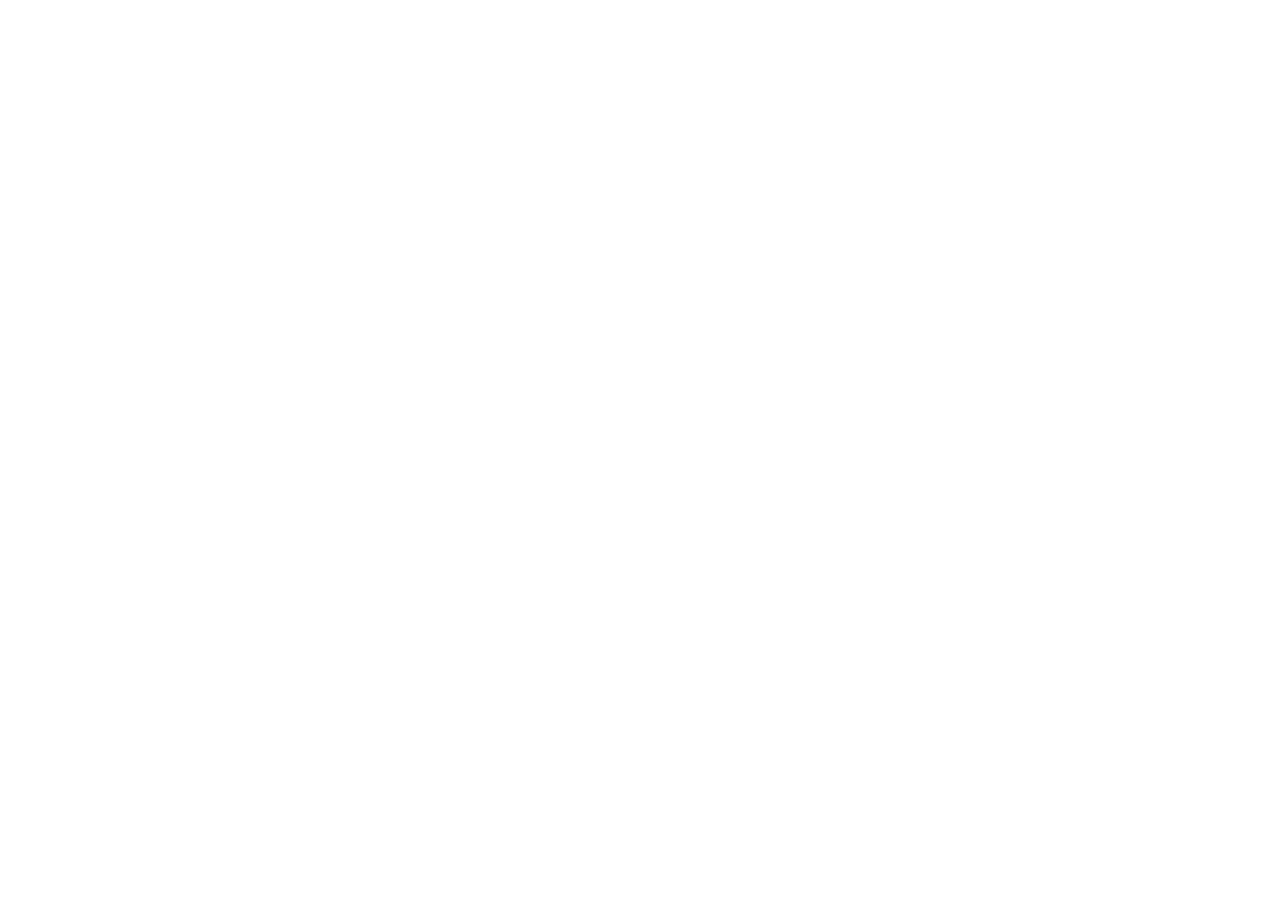
==== checkout.html @ 0b0a16d1 "HTML-dokumenter og CSS-fil" ====
<!DOCTYPE html>
<html lang="en">
<head>
    <meta charset="UTF-8">
    <meta name="viewport" content="width=device-width, initial-scale=1.0">
    <link rel="stylesheet" href="./css/style.css">
    <title>Handlekurv</title>
</head>
<body>
    
</body>
</html>
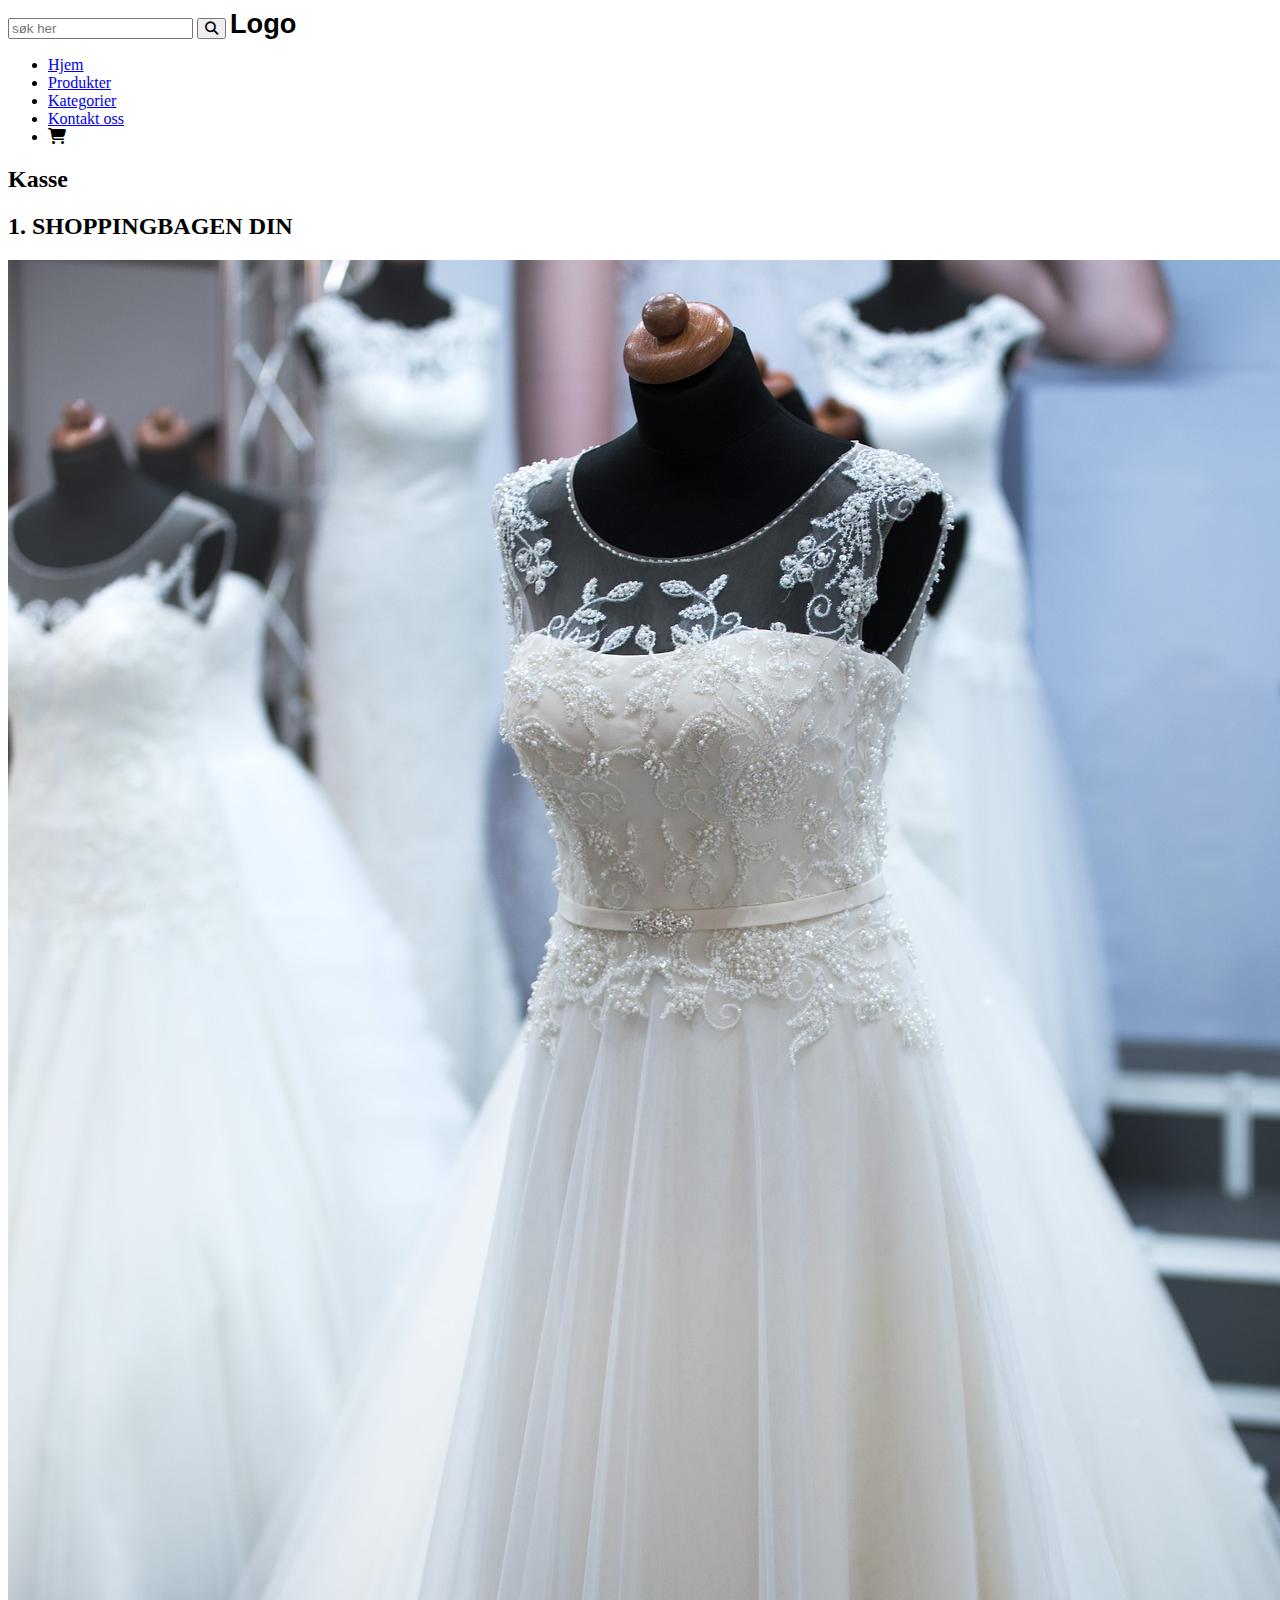
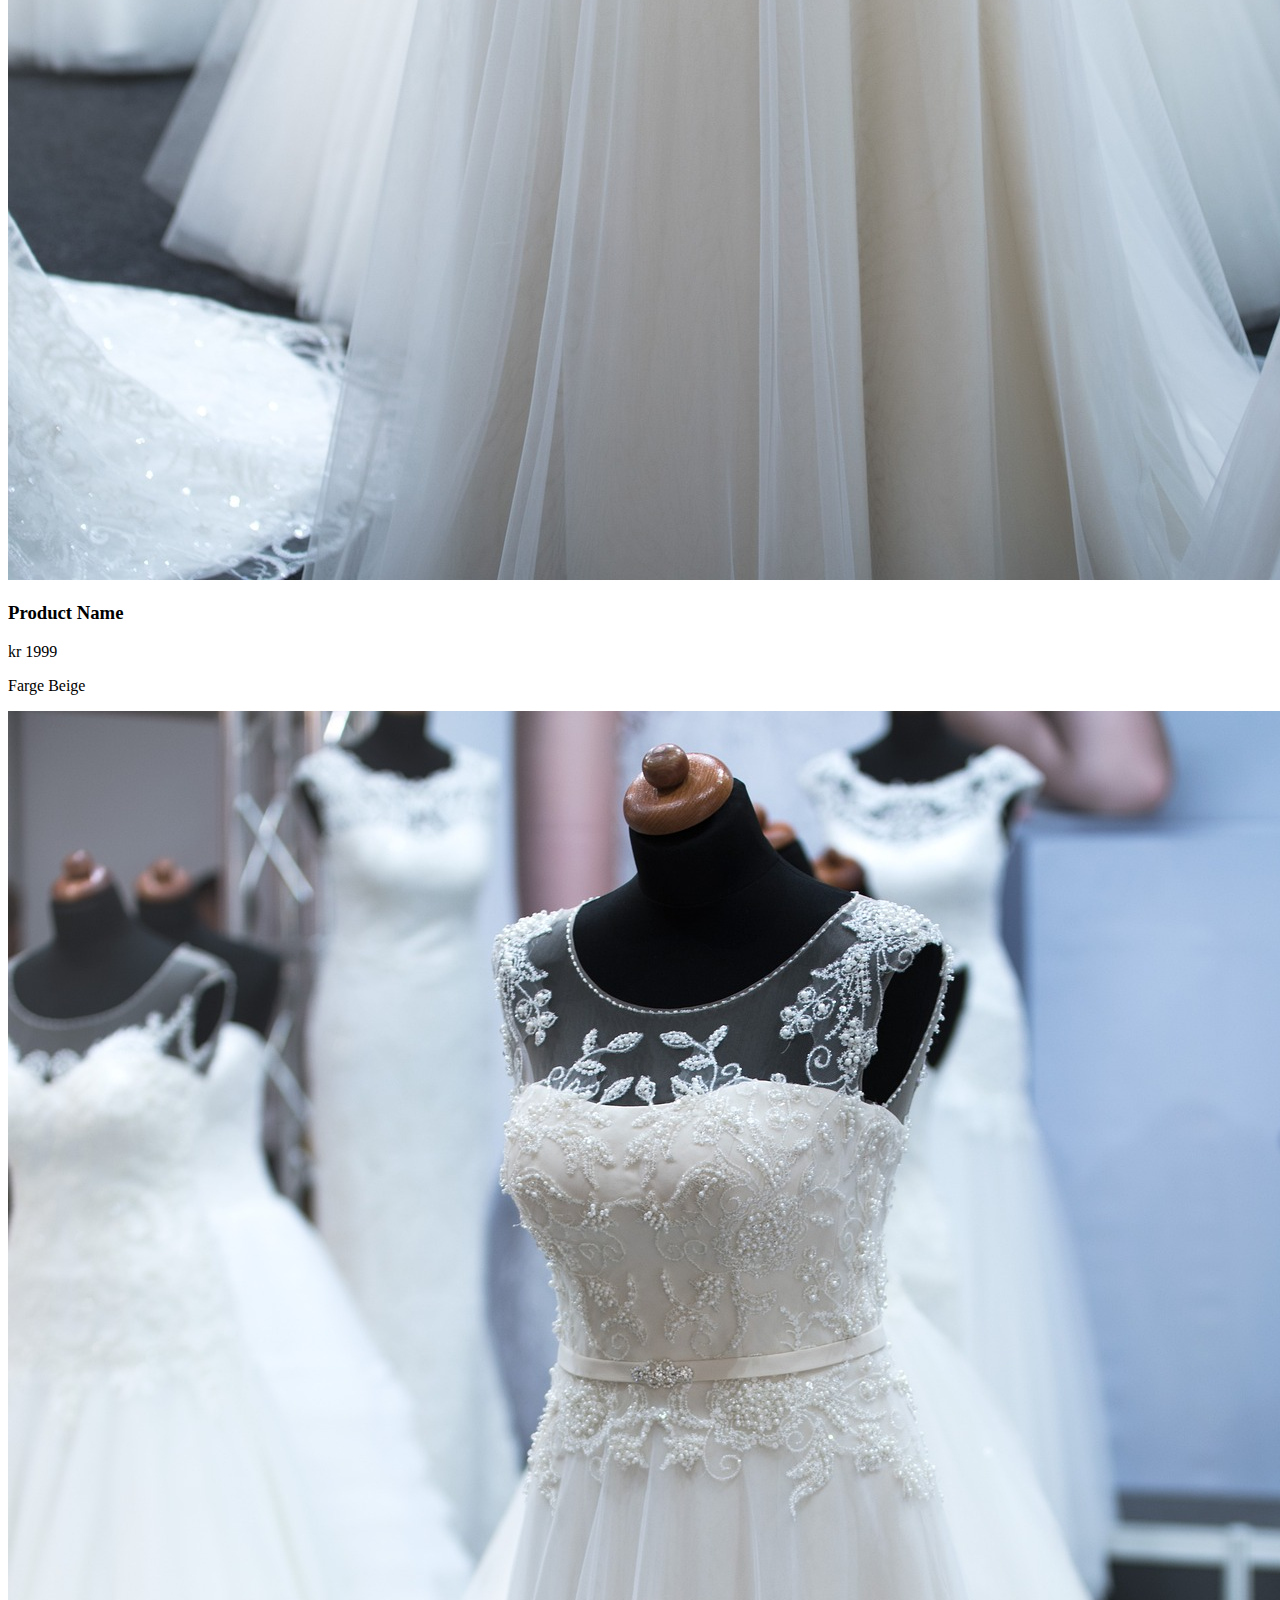
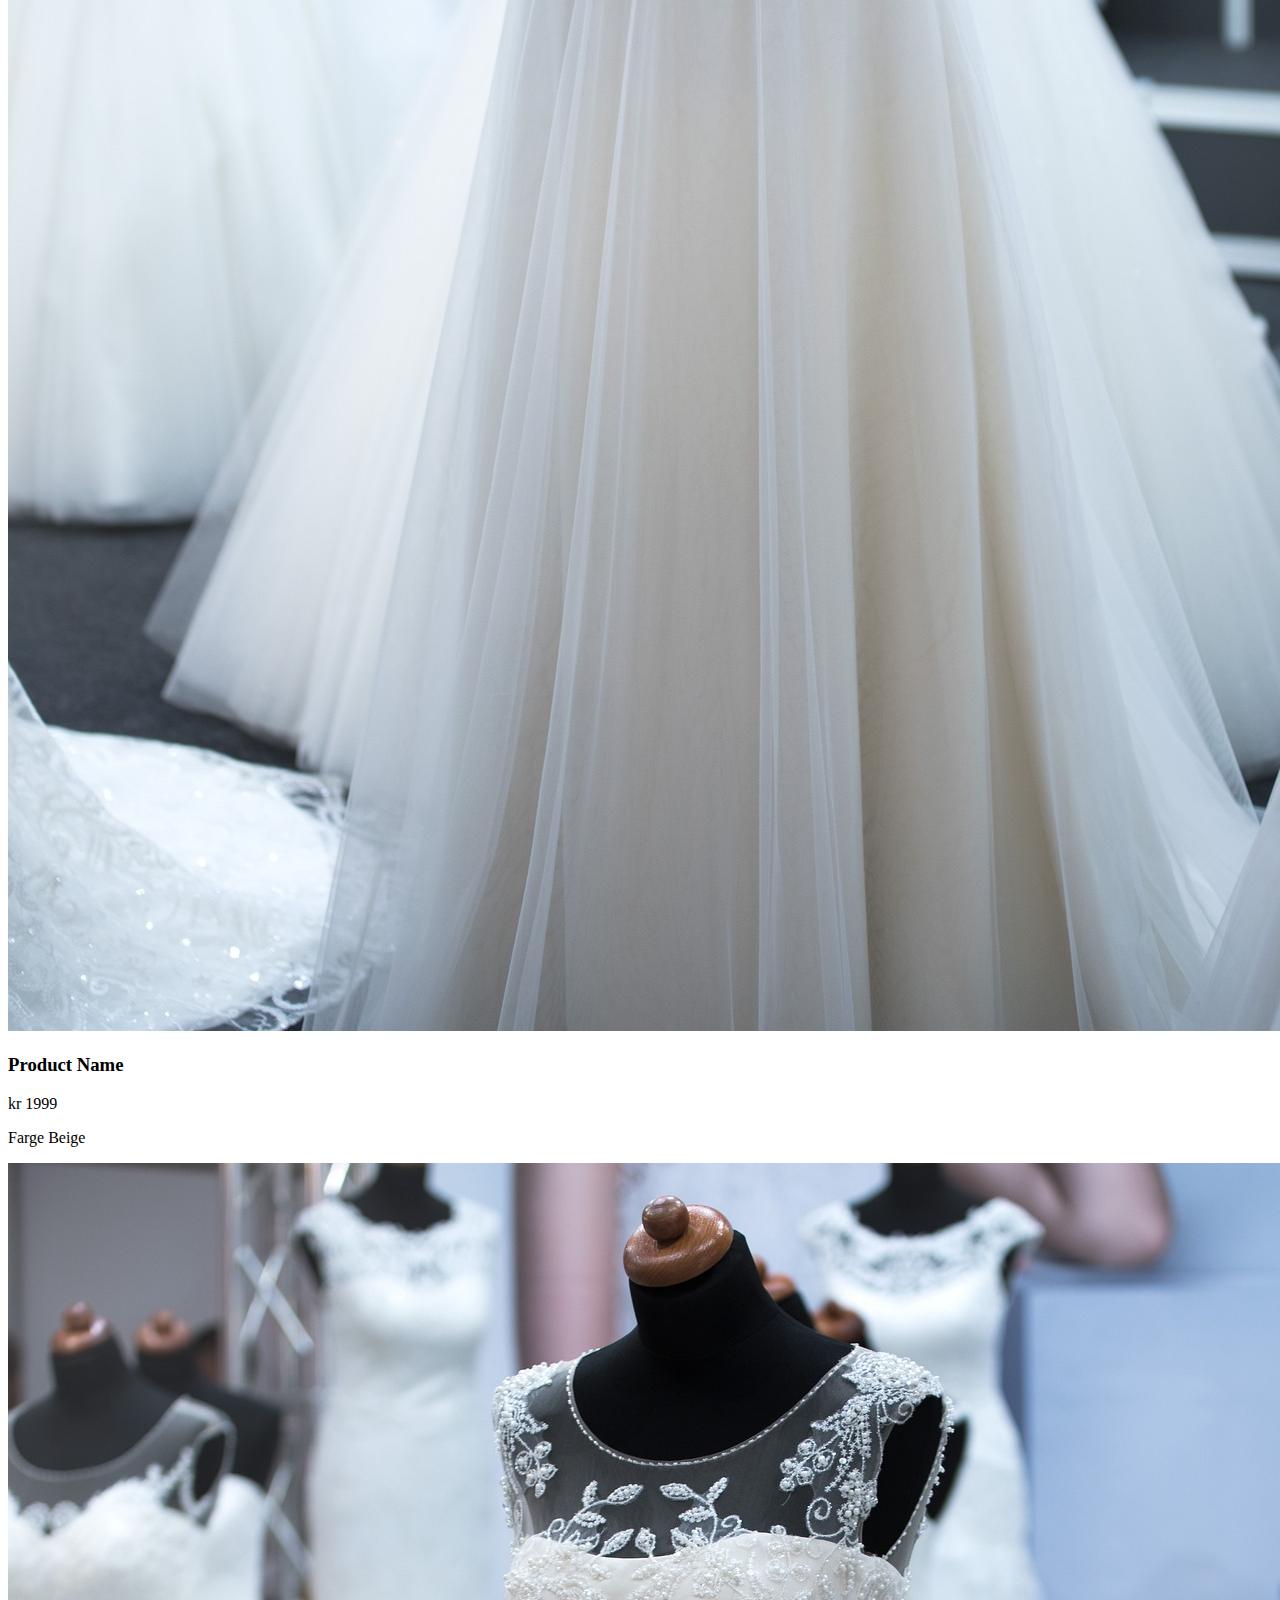
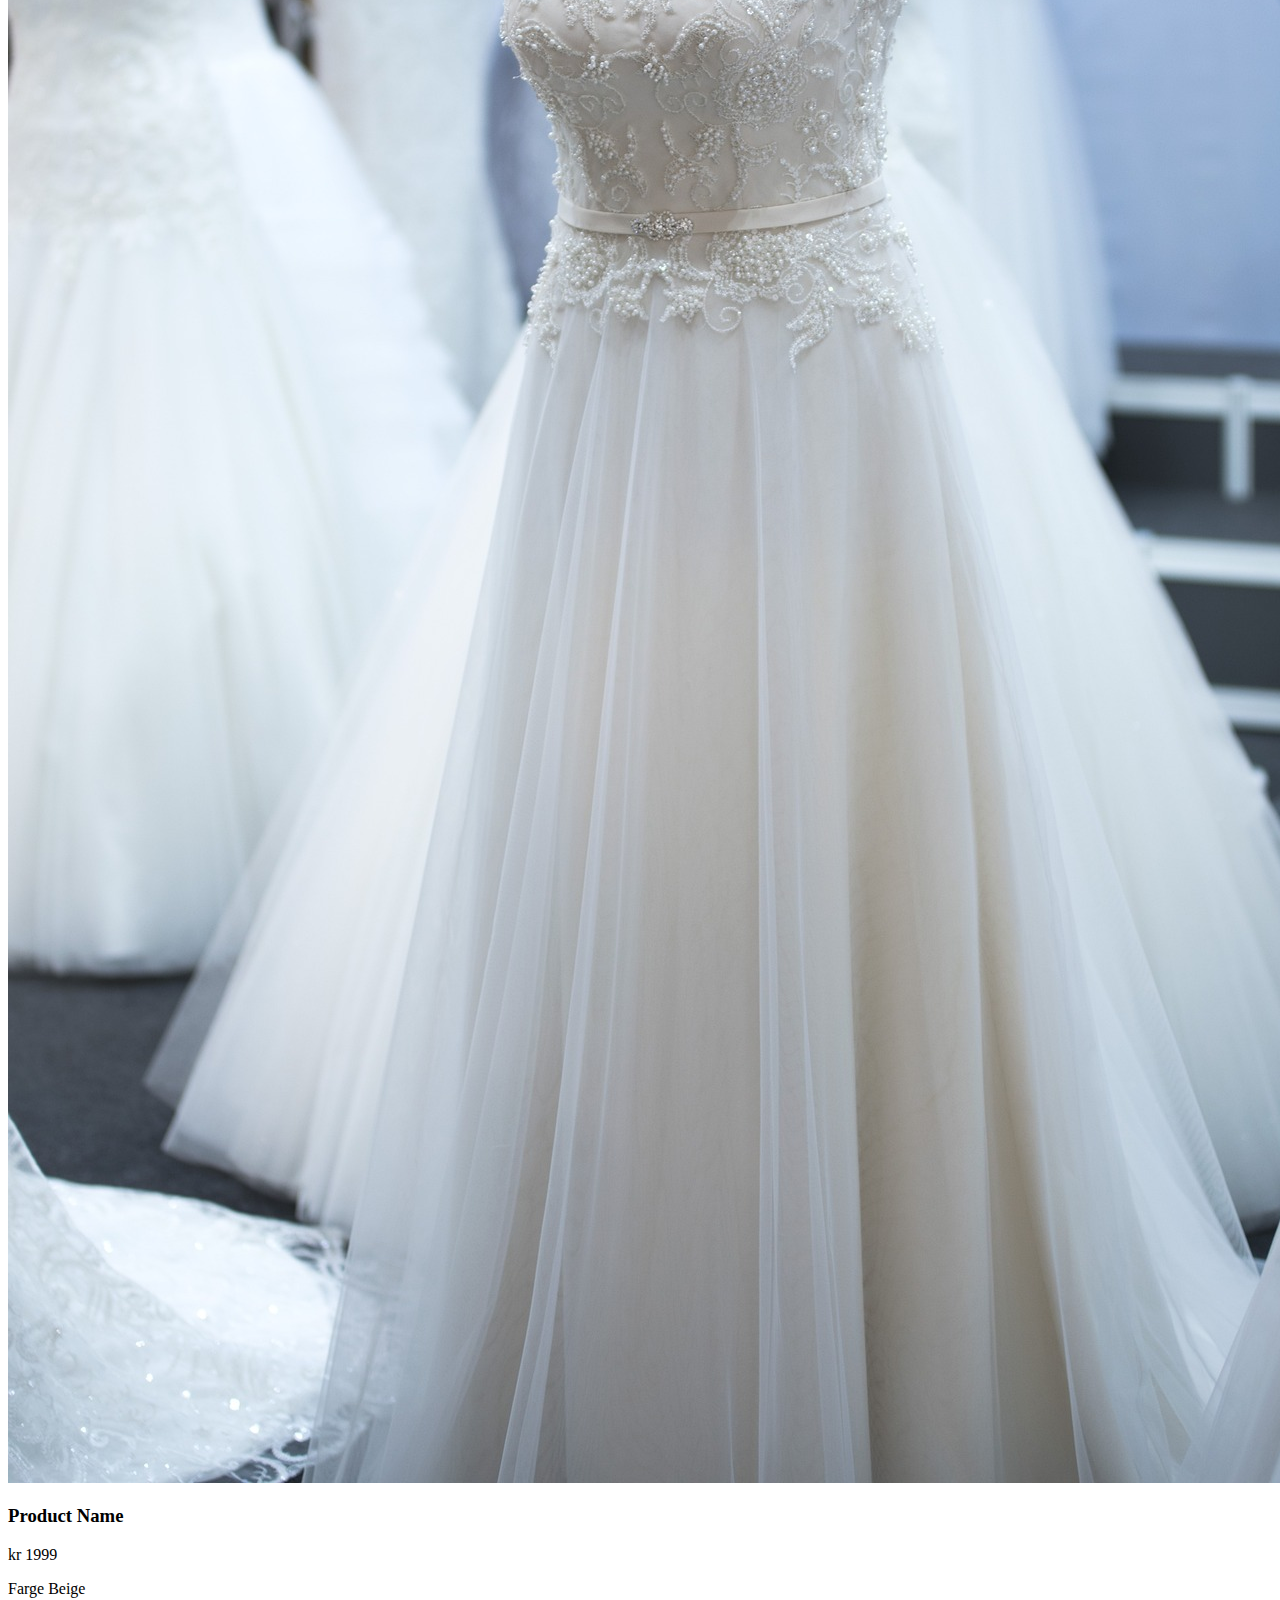
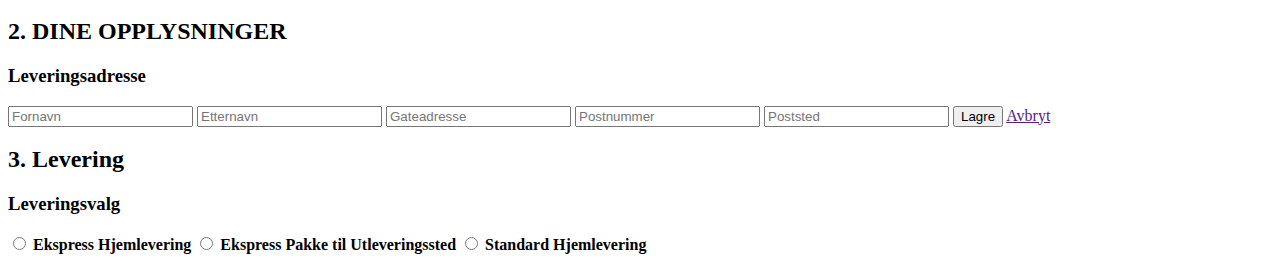
==== commit be72c820: "Mer seksjoner til handlekurvsiden" ====
--- a/checkout.html
+++ b/checkout.html
@@ -5,8 +5,86 @@
     <meta name="viewport" content="width=device-width, initial-scale=1.0">
     <link rel="stylesheet" href="./css/style.css">
     <title>Handlekurv</title>
+    <link href="./ikoner/css/fontawesome.css" rel="stylesheet">
+    <link href="./ikoner/css/brands.css" rel="stylesheet">
+    <link href="./ikoner/css/solid.css" rel="stylesheet">
 </head>
 <body>
+    <header class="global-header">
+        <nav>
+            <label for="Search"></label>
+            <input type="search" id="search" name="search" placeholder="søk her">
+            <button><i class="fa-solid fa-magnifying-glass"></i></button>
+            <a href="index.html" id="Logo"><b>Logo</b></a>
+            <ul>
+                <li><a href="index.html">Hjem</a></li>
+                <li><a href="#populære-produkter">Produkter</a></li>
+                <li><a href="#populære-kategorier">Kategorier</a></li>
+                <li><a href="footer">Kontakt oss</a></li>
+                <li><i class="fa-solid fa-cart-shopping"></i></li>
+            </ul>
+        </nav>
+    </header>
+    <main>
+        <section>
+            <h2>Kasse</h2>
+            <article>
+                <h2>1. SHOPPINGBAGEN DIN</h2>
+                <img src="./bilder/wedding-dress.jpg">
+                <h3>Product Name</h3>
+                <p>kr 1999</p>
+                <p>Farge Beige</p>
+            </article>
+            <article>
+                <img src="./bilder/wedding-dress.jpg">
+                <h3>Product Name</h3>
+                <p>kr 1999</p>
+                <p>Farge Beige</p>
+            </article>
+            <article>
+                <img src="./bilder/wedding-dress.jpg">
+                <h3>Product Name</h3>
+                <p>kr 1999</p>
+                <p>Farge Beige</p>
+            </article>
+        </section>
+        <section>
+            <article>
+                <h2>2. DINE OPPLYSNINGER</h2>
+                <h3>Leveringsadresse</h3>
+                <form>
+                    <input type="text" id="Fornavn" name="fornavn" placeholder="Fornavn">
+                    <label for="Fornavn"></label>
+                    <input type="text" id="Etternavn" name="Etternavn" placeholder="Etternavn">
+                    <label for="Etternavn"></label>
+                    <input type="text" id="Gateadresse" name="Gateadresse" placeholder="Gateadresse">
+                    <label for="Gateadresse"></label>
+                    <input type="text" id="Postnummer" name="Postnummer" placeholder="Postnummer">
+                    <label for="Postnummer"></label>
+                    <input type="text" id="Poststed" name="Poststed" placeholder="Poststed">
+                    <label for="Poststed"></label>
+                    <input type="submit" value="Lagre">
+                    <a href="">Avbryt</a>
+                </form>
+            </article>
+        </section>
+
+        <section>
+            <h2>3. Levering</h2>
+            <article>
+                <h3>Leveringsvalg</h3>
+                <form>
+                    <!-- Avviker fra kurset, radio-->
+                    <input type="radio" id="Hjemlevering" name="Hjemlevering" value="Hjemlevering">
+                    <label for="Hjemlevering"><b>Ekspress Hjemlevering<b></label>
+                    <input type="radio" id="Utlevering" name="Utlervering" value="Utlevering">
+                    <label for="Hjemlevering"><b>Ekspress Pakke til Utleveringssted<b></label>
+                    <input type="radio" id="Standard" name="Standard" value="Standard">
+                    <label for="Hjemlevering"><b>Standard Hjemlevering<b></label>
+                </form>
+            </article>
+        </section>
+    </main>
     
 </body>
 </html>--- a/css/style.css
+++ b/css/style.css
@@ -0,0 +1,12 @@
+#Banner{
+    background-color: #cccccc;
+}
+
+#Logo{
+    font-family: "Roboto", sans-serif;
+    font-weight: bold;
+    color: black;
+    text-decoration: none;
+    font-size: 1.7rem;
+}
+
--- a/ikoner/css/brands.css
+++ b/ikoner/css/brands.css
@@ -0,0 +1,1609 @@
+/*!
+ * Font Awesome Free 6.7.1 by @fontawesome - https://fontawesome.com
+ * License - https://fontawesome.com/license/free (Icons: CC BY 4.0, Fonts: SIL OFL 1.1, Code: MIT License)
+ * Copyright 2024 Fonticons, Inc.
+ */
+:root, :host {
+  --fa-style-family-brands: 'Font Awesome 6 Brands';
+  --fa-font-brands: normal 400 1em/1 'Font Awesome 6 Brands'; }
+
+@font-face {
+  font-family: 'Font Awesome 6 Brands';
+  font-style: normal;
+  font-weight: 400;
+  font-display: block;
+  src: url("../webfonts/fa-brands-400.woff2") format("woff2"), url("../webfonts/fa-brands-400.ttf") format("truetype"); }
+
+.fab,
+.fa-brands {
+  font-weight: 400; }
+
+.fa-monero {
+  --fa: "\f3d0"; }
+
+.fa-hooli {
+  --fa: "\f427"; }
+
+.fa-yelp {
+  --fa: "\f1e9"; }
+
+.fa-cc-visa {
+  --fa: "\f1f0"; }
+
+.fa-lastfm {
+  --fa: "\f202"; }
+
+.fa-shopware {
+  --fa: "\f5b5"; }
+
+.fa-creative-commons-nc {
+  --fa: "\f4e8"; }
+
+.fa-aws {
+  --fa: "\f375"; }
+
+.fa-redhat {
+  --fa: "\f7bc"; }
+
+.fa-yoast {
+  --fa: "\f2b1"; }
+
+.fa-cloudflare {
+  --fa: "\e07d"; }
+
+.fa-ups {
+  --fa: "\f7e0"; }
+
+.fa-pixiv {
+  --fa: "\e640"; }
+
+.fa-wpexplorer {
+  --fa: "\f2de"; }
+
+.fa-dyalog {
+  --fa: "\f399"; }
+
+.fa-bity {
+  --fa: "\f37a"; }
+
+.fa-stackpath {
+  --fa: "\f842"; }
+
+.fa-buysellads {
+  --fa: "\f20d"; }
+
+.fa-first-order {
+  --fa: "\f2b0"; }
+
+.fa-modx {
+  --fa: "\f285"; }
+
+.fa-guilded {
+  --fa: "\e07e"; }
+
+.fa-vnv {
+  --fa: "\f40b"; }
+
+.fa-square-js {
+  --fa: "\f3b9"; }
+
+.fa-js-square {
+  --fa: "\f3b9"; }
+
+.fa-microsoft {
+  --fa: "\f3ca"; }
+
+.fa-qq {
+  --fa: "\f1d6"; }
+
+.fa-orcid {
+  --fa: "\f8d2"; }
+
+.fa-java {
+  --fa: "\f4e4"; }
+
+.fa-invision {
+  --fa: "\f7b0"; }
+
+.fa-creative-commons-pd-alt {
+  --fa: "\f4ed"; }
+
+.fa-centercode {
+  --fa: "\f380"; }
+
+.fa-glide-g {
+  --fa: "\f2a6"; }
+
+.fa-drupal {
+  --fa: "\f1a9"; }
+
+.fa-jxl {
+  --fa: "\e67b"; }
+
+.fa-dart-lang {
+  --fa: "\e693"; }
+
+.fa-hire-a-helper {
+  --fa: "\f3b0"; }
+
+.fa-creative-commons-by {
+  --fa: "\f4e7"; }
+
+.fa-unity {
+  --fa: "\e049"; }
+
+.fa-whmcs {
+  --fa: "\f40d"; }
+
+.fa-rocketchat {
+  --fa: "\f3e8"; }
+
+.fa-vk {
+  --fa: "\f189"; }
+
+.fa-untappd {
+  --fa: "\f405"; }
+
+.fa-mailchimp {
+  --fa: "\f59e"; }
+
+.fa-css3-alt {
+  --fa: "\f38b"; }
+
+.fa-square-reddit {
+  --fa: "\f1a2"; }
+
+.fa-reddit-square {
+  --fa: "\f1a2"; }
+
+.fa-vimeo-v {
+  --fa: "\f27d"; }
+
+.fa-contao {
+  --fa: "\f26d"; }
+
+.fa-square-font-awesome {
+  --fa: "\e5ad"; }
+
+.fa-deskpro {
+  --fa: "\f38f"; }
+
+.fa-brave {
+  --fa: "\e63c"; }
+
+.fa-sistrix {
+  --fa: "\f3ee"; }
+
+.fa-square-instagram {
+  --fa: "\e055"; }
+
+.fa-instagram-square {
+  --fa: "\e055"; }
+
+.fa-battle-net {
+  --fa: "\f835"; }
+
+.fa-the-red-yeti {
+  --fa: "\f69d"; }
+
+.fa-square-hacker-news {
+  --fa: "\f3af"; }
+
+.fa-hacker-news-square {
+  --fa: "\f3af"; }
+
+.fa-edge {
+  --fa: "\f282"; }
+
+.fa-threads {
+  --fa: "\e618"; }
+
+.fa-napster {
+  --fa: "\f3d2"; }
+
+.fa-square-snapchat {
+  --fa: "\f2ad"; }
+
+.fa-snapchat-square {
+  --fa: "\f2ad"; }
+
+.fa-google-plus-g {
+  --fa: "\f0d5"; }
+
+.fa-artstation {
+  --fa: "\f77a"; }
+
+.fa-markdown {
+  --fa: "\f60f"; }
+
+.fa-sourcetree {
+  --fa: "\f7d3"; }
+
+.fa-google-plus {
+  --fa: "\f2b3"; }
+
+.fa-diaspora {
+  --fa: "\f791"; }
+
+.fa-foursquare {
+  --fa: "\f180"; }
+
+.fa-stack-overflow {
+  --fa: "\f16c"; }
+
+.fa-github-alt {
+  --fa: "\f113"; }
+
+.fa-phoenix-squadron {
+  --fa: "\f511"; }
+
+.fa-pagelines {
+  --fa: "\f18c"; }
+
+.fa-algolia {
+  --fa: "\f36c"; }
+
+.fa-red-river {
+  --fa: "\f3e3"; }
+
+.fa-creative-commons-sa {
+  --fa: "\f4ef"; }
+
+.fa-safari {
+  --fa: "\f267"; }
+
+.fa-google {
+  --fa: "\f1a0"; }
+
+.fa-square-font-awesome-stroke {
+  --fa: "\f35c"; }
+
+.fa-font-awesome-alt {
+  --fa: "\f35c"; }
+
+.fa-atlassian {
+  --fa: "\f77b"; }
+
+.fa-linkedin-in {
+  --fa: "\f0e1"; }
+
+.fa-digital-ocean {
+  --fa: "\f391"; }
+
+.fa-nimblr {
+  --fa: "\f5a8"; }
+
+.fa-chromecast {
+  --fa: "\f838"; }
+
+.fa-evernote {
+  --fa: "\f839"; }
+
+.fa-hacker-news {
+  --fa: "\f1d4"; }
+
+.fa-creative-commons-sampling {
+  --fa: "\f4f0"; }
+
+.fa-adversal {
+  --fa: "\f36a"; }
+
+.fa-creative-commons {
+  --fa: "\f25e"; }
+
+.fa-watchman-monitoring {
+  --fa: "\e087"; }
+
+.fa-fonticons {
+  --fa: "\f280"; }
+
+.fa-weixin {
+  --fa: "\f1d7"; }
+
+.fa-shirtsinbulk {
+  --fa: "\f214"; }
+
+.fa-codepen {
+  --fa: "\f1cb"; }
+
+.fa-git-alt {
+  --fa: "\f841"; }
+
+.fa-lyft {
+  --fa: "\f3c3"; }
+
+.fa-rev {
+  --fa: "\f5b2"; }
+
+.fa-windows {
+  --fa: "\f17a"; }
+
+.fa-wizards-of-the-coast {
+  --fa: "\f730"; }
+
+.fa-square-viadeo {
+  --fa: "\f2aa"; }
+
+.fa-viadeo-square {
+  --fa: "\f2aa"; }
+
+.fa-meetup {
+  --fa: "\f2e0"; }
+
+.fa-centos {
+  --fa: "\f789"; }
+
+.fa-adn {
+  --fa: "\f170"; }
+
+.fa-cloudsmith {
+  --fa: "\f384"; }
+
+.fa-opensuse {
+  --fa: "\e62b"; }
+
+.fa-pied-piper-alt {
+  --fa: "\f1a8"; }
+
+.fa-square-dribbble {
+  --fa: "\f397"; }
+
+.fa-dribbble-square {
+  --fa: "\f397"; }
+
+.fa-codiepie {
+  --fa: "\f284"; }
+
+.fa-node {
+  --fa: "\f419"; }
+
+.fa-mix {
+  --fa: "\f3cb"; }
+
+.fa-steam {
+  --fa: "\f1b6"; }
+
+.fa-cc-apple-pay {
+  --fa: "\f416"; }
+
+.fa-scribd {
+  --fa: "\f28a"; }
+
+.fa-debian {
+  --fa: "\e60b"; }
+
+.fa-openid {
+  --fa: "\f19b"; }
+
+.fa-instalod {
+  --fa: "\e081"; }
+
+.fa-files-pinwheel {
+  --fa: "\e69f"; }
+
+.fa-expeditedssl {
+  --fa: "\f23e"; }
+
+.fa-sellcast {
+  --fa: "\f2da"; }
+
+.fa-square-twitter {
+  --fa: "\f081"; }
+
+.fa-twitter-square {
+  --fa: "\f081"; }
+
+.fa-r-project {
+  --fa: "\f4f7"; }
+
+.fa-delicious {
+  --fa: "\f1a5"; }
+
+.fa-freebsd {
+  --fa: "\f3a4"; }
+
+.fa-vuejs {
+  --fa: "\f41f"; }
+
+.fa-accusoft {
+  --fa: "\f369"; }
+
+.fa-ioxhost {
+  --fa: "\f208"; }
+
+.fa-fonticons-fi {
+  --fa: "\f3a2"; }
+
+.fa-app-store {
+  --fa: "\f36f"; }
+
+.fa-cc-mastercard {
+  --fa: "\f1f1"; }
+
+.fa-itunes-note {
+  --fa: "\f3b5"; }
+
+.fa-golang {
+  --fa: "\e40f"; }
+
+.fa-kickstarter {
+  --fa: "\f3bb"; }
+
+.fa-square-kickstarter {
+  --fa: "\f3bb"; }
+
+.fa-grav {
+  --fa: "\f2d6"; }
+
+.fa-weibo {
+  --fa: "\f18a"; }
+
+.fa-uncharted {
+  --fa: "\e084"; }
+
+.fa-firstdraft {
+  --fa: "\f3a1"; }
+
+.fa-square-youtube {
+  --fa: "\f431"; }
+
+.fa-youtube-square {
+  --fa: "\f431"; }
+
+.fa-wikipedia-w {
+  --fa: "\f266"; }
+
+.fa-wpressr {
+  --fa: "\f3e4"; }
+
+.fa-rendact {
+  --fa: "\f3e4"; }
+
+.fa-angellist {
+  --fa: "\f209"; }
+
+.fa-galactic-republic {
+  --fa: "\f50c"; }
+
+.fa-nfc-directional {
+  --fa: "\e530"; }
+
+.fa-skype {
+  --fa: "\f17e"; }
+
+.fa-joget {
+  --fa: "\f3b7"; }
+
+.fa-fedora {
+  --fa: "\f798"; }
+
+.fa-stripe-s {
+  --fa: "\f42a"; }
+
+.fa-meta {
+  --fa: "\e49b"; }
+
+.fa-laravel {
+  --fa: "\f3bd"; }
+
+.fa-hotjar {
+  --fa: "\f3b1"; }
+
+.fa-bluetooth-b {
+  --fa: "\f294"; }
+
+.fa-square-letterboxd {
+  --fa: "\e62e"; }
+
+.fa-sticker-mule {
+  --fa: "\f3f7"; }
+
+.fa-creative-commons-zero {
+  --fa: "\f4f3"; }
+
+.fa-hips {
+  --fa: "\f452"; }
+
+.fa-css {
+  --fa: "\e6a2"; }
+
+.fa-behance {
+  --fa: "\f1b4"; }
+
+.fa-reddit {
+  --fa: "\f1a1"; }
+
+.fa-discord {
+  --fa: "\f392"; }
+
+.fa-chrome {
+  --fa: "\f268"; }
+
+.fa-app-store-ios {
+  --fa: "\f370"; }
+
+.fa-cc-discover {
+  --fa: "\f1f2"; }
+
+.fa-wpbeginner {
+  --fa: "\f297"; }
+
+.fa-confluence {
+  --fa: "\f78d"; }
+
+.fa-shoelace {
+  --fa: "\e60c"; }
+
+.fa-mdb {
+  --fa: "\f8ca"; }
+
+.fa-dochub {
+  --fa: "\f394"; }
+
+.fa-accessible-icon {
+  --fa: "\f368"; }
+
+.fa-ebay {
+  --fa: "\f4f4"; }
+
+.fa-amazon {
+  --fa: "\f270"; }
+
+.fa-unsplash {
+  --fa: "\e07c"; }
+
+.fa-yarn {
+  --fa: "\f7e3"; }
+
+.fa-square-steam {
+  --fa: "\f1b7"; }
+
+.fa-steam-square {
+  --fa: "\f1b7"; }
+
+.fa-500px {
+  --fa: "\f26e"; }
+
+.fa-square-vimeo {
+  --fa: "\f194"; }
+
+.fa-vimeo-square {
+  --fa: "\f194"; }
+
+.fa-asymmetrik {
+  --fa: "\f372"; }
+
+.fa-font-awesome {
+  --fa: "\f2b4"; }
+
+.fa-font-awesome-flag {
+  --fa: "\f2b4"; }
+
+.fa-font-awesome-logo-full {
+  --fa: "\f2b4"; }
+
+.fa-gratipay {
+  --fa: "\f184"; }
+
+.fa-apple {
+  --fa: "\f179"; }
+
+.fa-hive {
+  --fa: "\e07f"; }
+
+.fa-gitkraken {
+  --fa: "\f3a6"; }
+
+.fa-keybase {
+  --fa: "\f4f5"; }
+
+.fa-apple-pay {
+  --fa: "\f415"; }
+
+.fa-padlet {
+  --fa: "\e4a0"; }
+
+.fa-amazon-pay {
+  --fa: "\f42c"; }
+
+.fa-square-github {
+  --fa: "\f092"; }
+
+.fa-github-square {
+  --fa: "\f092"; }
+
+.fa-stumbleupon {
+  --fa: "\f1a4"; }
+
+.fa-fedex {
+  --fa: "\f797"; }
+
+.fa-phoenix-framework {
+  --fa: "\f3dc"; }
+
+.fa-shopify {
+  --fa: "\e057"; }
+
+.fa-neos {
+  --fa: "\f612"; }
+
+.fa-square-threads {
+  --fa: "\e619"; }
+
+.fa-hackerrank {
+  --fa: "\f5f7"; }
+
+.fa-researchgate {
+  --fa: "\f4f8"; }
+
+.fa-swift {
+  --fa: "\f8e1"; }
+
+.fa-angular {
+  --fa: "\f420"; }
+
+.fa-speakap {
+  --fa: "\f3f3"; }
+
+.fa-angrycreative {
+  --fa: "\f36e"; }
+
+.fa-y-combinator {
+  --fa: "\f23b"; }
+
+.fa-empire {
+  --fa: "\f1d1"; }
+
+.fa-envira {
+  --fa: "\f299"; }
+
+.fa-google-scholar {
+  --fa: "\e63b"; }
+
+.fa-square-gitlab {
+  --fa: "\e5ae"; }
+
+.fa-gitlab-square {
+  --fa: "\e5ae"; }
+
+.fa-studiovinari {
+  --fa: "\f3f8"; }
+
+.fa-pied-piper {
+  --fa: "\f2ae"; }
+
+.fa-wordpress {
+  --fa: "\f19a"; }
+
+.fa-product-hunt {
+  --fa: "\f288"; }
+
+.fa-firefox {
+  --fa: "\f269"; }
+
+.fa-linode {
+  --fa: "\f2b8"; }
+
+.fa-goodreads {
+  --fa: "\f3a8"; }
+
+.fa-square-odnoklassniki {
+  --fa: "\f264"; }
+
+.fa-odnoklassniki-square {
+  --fa: "\f264"; }
+
+.fa-jsfiddle {
+  --fa: "\f1cc"; }
+
+.fa-sith {
+  --fa: "\f512"; }
+
+.fa-themeisle {
+  --fa: "\f2b2"; }
+
+.fa-page4 {
+  --fa: "\f3d7"; }
+
+.fa-hashnode {
+  --fa: "\e499"; }
+
+.fa-react {
+  --fa: "\f41b"; }
+
+.fa-cc-paypal {
+  --fa: "\f1f4"; }
+
+.fa-squarespace {
+  --fa: "\f5be"; }
+
+.fa-cc-stripe {
+  --fa: "\f1f5"; }
+
+.fa-creative-commons-share {
+  --fa: "\f4f2"; }
+
+.fa-bitcoin {
+  --fa: "\f379"; }
+
+.fa-keycdn {
+  --fa: "\f3ba"; }
+
+.fa-opera {
+  --fa: "\f26a"; }
+
+.fa-itch-io {
+  --fa: "\f83a"; }
+
+.fa-umbraco {
+  --fa: "\f8e8"; }
+
+.fa-galactic-senate {
+  --fa: "\f50d"; }
+
+.fa-ubuntu {
+  --fa: "\f7df"; }
+
+.fa-draft2digital {
+  --fa: "\f396"; }
+
+.fa-stripe {
+  --fa: "\f429"; }
+
+.fa-houzz {
+  --fa: "\f27c"; }
+
+.fa-gg {
+  --fa: "\f260"; }
+
+.fa-dhl {
+  --fa: "\f790"; }
+
+.fa-square-pinterest {
+  --fa: "\f0d3"; }
+
+.fa-pinterest-square {
+  --fa: "\f0d3"; }
+
+.fa-xing {
+  --fa: "\f168"; }
+
+.fa-blackberry {
+  --fa: "\f37b"; }
+
+.fa-creative-commons-pd {
+  --fa: "\f4ec"; }
+
+.fa-playstation {
+  --fa: "\f3df"; }
+
+.fa-quinscape {
+  --fa: "\f459"; }
+
+.fa-less {
+  --fa: "\f41d"; }
+
+.fa-blogger-b {
+  --fa: "\f37d"; }
+
+.fa-opencart {
+  --fa: "\f23d"; }
+
+.fa-vine {
+  --fa: "\f1ca"; }
+
+.fa-signal-messenger {
+  --fa: "\e663"; }
+
+.fa-paypal {
+  --fa: "\f1ed"; }
+
+.fa-gitlab {
+  --fa: "\f296"; }
+
+.fa-typo3 {
+  --fa: "\f42b"; }
+
+.fa-reddit-alien {
+  --fa: "\f281"; }
+
+.fa-yahoo {
+  --fa: "\f19e"; }
+
+.fa-dailymotion {
+  --fa: "\e052"; }
+
+.fa-affiliatetheme {
+  --fa: "\f36b"; }
+
+.fa-pied-piper-pp {
+  --fa: "\f1a7"; }
+
+.fa-bootstrap {
+  --fa: "\f836"; }
+
+.fa-odnoklassniki {
+  --fa: "\f263"; }
+
+.fa-nfc-symbol {
+  --fa: "\e531"; }
+
+.fa-mintbit {
+  --fa: "\e62f"; }
+
+.fa-ethereum {
+  --fa: "\f42e"; }
+
+.fa-speaker-deck {
+  --fa: "\f83c"; }
+
+.fa-creative-commons-nc-eu {
+  --fa: "\f4e9"; }
+
+.fa-patreon {
+  --fa: "\f3d9"; }
+
+.fa-avianex {
+  --fa: "\f374"; }
+
+.fa-ello {
+  --fa: "\f5f1"; }
+
+.fa-gofore {
+  --fa: "\f3a7"; }
+
+.fa-bimobject {
+  --fa: "\f378"; }
+
+.fa-brave-reverse {
+  --fa: "\e63d"; }
+
+.fa-facebook-f {
+  --fa: "\f39e"; }
+
+.fa-square-google-plus {
+  --fa: "\f0d4"; }
+
+.fa-google-plus-square {
+  --fa: "\f0d4"; }
+
+.fa-web-awesome {
+  --fa: "\e682"; }
+
+.fa-mandalorian {
+  --fa: "\f50f"; }
+
+.fa-first-order-alt {
+  --fa: "\f50a"; }
+
+.fa-osi {
+  --fa: "\f41a"; }
+
+.fa-google-wallet {
+  --fa: "\f1ee"; }
+
+.fa-d-and-d-beyond {
+  --fa: "\f6ca"; }
+
+.fa-periscope {
+  --fa: "\f3da"; }
+
+.fa-fulcrum {
+  --fa: "\f50b"; }
+
+.fa-cloudscale {
+  --fa: "\f383"; }
+
+.fa-forumbee {
+  --fa: "\f211"; }
+
+.fa-mizuni {
+  --fa: "\f3cc"; }
+
+.fa-schlix {
+  --fa: "\f3ea"; }
+
+.fa-square-xing {
+  --fa: "\f169"; }
+
+.fa-xing-square {
+  --fa: "\f169"; }
+
+.fa-bandcamp {
+  --fa: "\f2d5"; }
+
+.fa-wpforms {
+  --fa: "\f298"; }
+
+.fa-cloudversify {
+  --fa: "\f385"; }
+
+.fa-usps {
+  --fa: "\f7e1"; }
+
+.fa-megaport {
+  --fa: "\f5a3"; }
+
+.fa-magento {
+  --fa: "\f3c4"; }
+
+.fa-spotify {
+  --fa: "\f1bc"; }
+
+.fa-optin-monster {
+  --fa: "\f23c"; }
+
+.fa-fly {
+  --fa: "\f417"; }
+
+.fa-square-bluesky {
+  --fa: "\e6a3"; }
+
+.fa-aviato {
+  --fa: "\f421"; }
+
+.fa-itunes {
+  --fa: "\f3b4"; }
+
+.fa-cuttlefish {
+  --fa: "\f38c"; }
+
+.fa-blogger {
+  --fa: "\f37c"; }
+
+.fa-flickr {
+  --fa: "\f16e"; }
+
+.fa-viber {
+  --fa: "\f409"; }
+
+.fa-soundcloud {
+  --fa: "\f1be"; }
+
+.fa-digg {
+  --fa: "\f1a6"; }
+
+.fa-tencent-weibo {
+  --fa: "\f1d5"; }
+
+.fa-letterboxd {
+  --fa: "\e62d"; }
+
+.fa-symfony {
+  --fa: "\f83d"; }
+
+.fa-maxcdn {
+  --fa: "\f136"; }
+
+.fa-etsy {
+  --fa: "\f2d7"; }
+
+.fa-facebook-messenger {
+  --fa: "\f39f"; }
+
+.fa-audible {
+  --fa: "\f373"; }
+
+.fa-think-peaks {
+  --fa: "\f731"; }
+
+.fa-bilibili {
+  --fa: "\e3d9"; }
+
+.fa-erlang {
+  --fa: "\f39d"; }
+
+.fa-x-twitter {
+  --fa: "\e61b"; }
+
+.fa-cotton-bureau {
+  --fa: "\f89e"; }
+
+.fa-dashcube {
+  --fa: "\f210"; }
+
+.fa-42-group {
+  --fa: "\e080"; }
+
+.fa-innosoft {
+  --fa: "\e080"; }
+
+.fa-stack-exchange {
+  --fa: "\f18d"; }
+
+.fa-elementor {
+  --fa: "\f430"; }
+
+.fa-square-pied-piper {
+  --fa: "\e01e"; }
+
+.fa-pied-piper-square {
+  --fa: "\e01e"; }
+
+.fa-creative-commons-nd {
+  --fa: "\f4eb"; }
+
+.fa-palfed {
+  --fa: "\f3d8"; }
+
+.fa-superpowers {
+  --fa: "\f2dd"; }
+
+.fa-resolving {
+  --fa: "\f3e7"; }
+
+.fa-xbox {
+  --fa: "\f412"; }
+
+.fa-square-web-awesome-stroke {
+  --fa: "\e684"; }
+
+.fa-searchengin {
+  --fa: "\f3eb"; }
+
+.fa-tiktok {
+  --fa: "\e07b"; }
+
+.fa-square-facebook {
+  --fa: "\f082"; }
+
+.fa-facebook-square {
+  --fa: "\f082"; }
+
+.fa-renren {
+  --fa: "\f18b"; }
+
+.fa-linux {
+  --fa: "\f17c"; }
+
+.fa-glide {
+  --fa: "\f2a5"; }
+
+.fa-linkedin {
+  --fa: "\f08c"; }
+
+.fa-hubspot {
+  --fa: "\f3b2"; }
+
+.fa-deploydog {
+  --fa: "\f38e"; }
+
+.fa-twitch {
+  --fa: "\f1e8"; }
+
+.fa-flutter {
+  --fa: "\e694"; }
+
+.fa-ravelry {
+  --fa: "\f2d9"; }
+
+.fa-mixer {
+  --fa: "\e056"; }
+
+.fa-square-lastfm {
+  --fa: "\f203"; }
+
+.fa-lastfm-square {
+  --fa: "\f203"; }
+
+.fa-vimeo {
+  --fa: "\f40a"; }
+
+.fa-mendeley {
+  --fa: "\f7b3"; }
+
+.fa-uniregistry {
+  --fa: "\f404"; }
+
+.fa-figma {
+  --fa: "\f799"; }
+
+.fa-creative-commons-remix {
+  --fa: "\f4ee"; }
+
+.fa-cc-amazon-pay {
+  --fa: "\f42d"; }
+
+.fa-dropbox {
+  --fa: "\f16b"; }
+
+.fa-instagram {
+  --fa: "\f16d"; }
+
+.fa-cmplid {
+  --fa: "\e360"; }
+
+.fa-upwork {
+  --fa: "\e641"; }
+
+.fa-facebook {
+  --fa: "\f09a"; }
+
+.fa-gripfire {
+  --fa: "\f3ac"; }
+
+.fa-jedi-order {
+  --fa: "\f50e"; }
+
+.fa-uikit {
+  --fa: "\f403"; }
+
+.fa-fort-awesome-alt {
+  --fa: "\f3a3"; }
+
+.fa-phabricator {
+  --fa: "\f3db"; }
+
+.fa-ussunnah {
+  --fa: "\f407"; }
+
+.fa-earlybirds {
+  --fa: "\f39a"; }
+
+.fa-trade-federation {
+  --fa: "\f513"; }
+
+.fa-autoprefixer {
+  --fa: "\f41c"; }
+
+.fa-whatsapp {
+  --fa: "\f232"; }
+
+.fa-square-upwork {
+  --fa: "\e67c"; }
+
+.fa-slideshare {
+  --fa: "\f1e7"; }
+
+.fa-google-play {
+  --fa: "\f3ab"; }
+
+.fa-viadeo {
+  --fa: "\f2a9"; }
+
+.fa-line {
+  --fa: "\f3c0"; }
+
+.fa-google-drive {
+  --fa: "\f3aa"; }
+
+.fa-servicestack {
+  --fa: "\f3ec"; }
+
+.fa-simplybuilt {
+  --fa: "\f215"; }
+
+.fa-bitbucket {
+  --fa: "\f171"; }
+
+.fa-imdb {
+  --fa: "\f2d8"; }
+
+.fa-deezer {
+  --fa: "\e077"; }
+
+.fa-raspberry-pi {
+  --fa: "\f7bb"; }
+
+.fa-jira {
+  --fa: "\f7b1"; }
+
+.fa-docker {
+  --fa: "\f395"; }
+
+.fa-screenpal {
+  --fa: "\e570"; }
+
+.fa-bluetooth {
+  --fa: "\f293"; }
+
+.fa-gitter {
+  --fa: "\f426"; }
+
+.fa-d-and-d {
+  --fa: "\f38d"; }
+
+.fa-microblog {
+  --fa: "\e01a"; }
+
+.fa-cc-diners-club {
+  --fa: "\f24c"; }
+
+.fa-gg-circle {
+  --fa: "\f261"; }
+
+.fa-pied-piper-hat {
+  --fa: "\f4e5"; }
+
+.fa-kickstarter-k {
+  --fa: "\f3bc"; }
+
+.fa-yandex {
+  --fa: "\f413"; }
+
+.fa-readme {
+  --fa: "\f4d5"; }
+
+.fa-html5 {
+  --fa: "\f13b"; }
+
+.fa-sellsy {
+  --fa: "\f213"; }
+
+.fa-square-web-awesome {
+  --fa: "\e683"; }
+
+.fa-sass {
+  --fa: "\f41e"; }
+
+.fa-wirsindhandwerk {
+  --fa: "\e2d0"; }
+
+.fa-wsh {
+  --fa: "\e2d0"; }
+
+.fa-buromobelexperte {
+  --fa: "\f37f"; }
+
+.fa-salesforce {
+  --fa: "\f83b"; }
+
+.fa-octopus-deploy {
+  --fa: "\e082"; }
+
+.fa-medapps {
+  --fa: "\f3c6"; }
+
+.fa-ns8 {
+  --fa: "\f3d5"; }
+
+.fa-pinterest-p {
+  --fa: "\f231"; }
+
+.fa-apper {
+  --fa: "\f371"; }
+
+.fa-fort-awesome {
+  --fa: "\f286"; }
+
+.fa-waze {
+  --fa: "\f83f"; }
+
+.fa-bluesky {
+  --fa: "\e671"; }
+
+.fa-cc-jcb {
+  --fa: "\f24b"; }
+
+.fa-snapchat {
+  --fa: "\f2ab"; }
+
+.fa-snapchat-ghost {
+  --fa: "\f2ab"; }
+
+.fa-fantasy-flight-games {
+  --fa: "\f6dc"; }
+
+.fa-rust {
+  --fa: "\e07a"; }
+
+.fa-wix {
+  --fa: "\f5cf"; }
+
+.fa-square-behance {
+  --fa: "\f1b5"; }
+
+.fa-behance-square {
+  --fa: "\f1b5"; }
+
+.fa-supple {
+  --fa: "\f3f9"; }
+
+.fa-webflow {
+  --fa: "\e65c"; }
+
+.fa-rebel {
+  --fa: "\f1d0"; }
+
+.fa-css3 {
+  --fa: "\f13c"; }
+
+.fa-staylinked {
+  --fa: "\f3f5"; }
+
+.fa-kaggle {
+  --fa: "\f5fa"; }
+
+.fa-space-awesome {
+  --fa: "\e5ac"; }
+
+.fa-deviantart {
+  --fa: "\f1bd"; }
+
+.fa-cpanel {
+  --fa: "\f388"; }
+
+.fa-goodreads-g {
+  --fa: "\f3a9"; }
+
+.fa-square-git {
+  --fa: "\f1d2"; }
+
+.fa-git-square {
+  --fa: "\f1d2"; }
+
+.fa-square-tumblr {
+  --fa: "\f174"; }
+
+.fa-tumblr-square {
+  --fa: "\f174"; }
+
+.fa-trello {
+  --fa: "\f181"; }
+
+.fa-creative-commons-nc-jp {
+  --fa: "\f4ea"; }
+
+.fa-get-pocket {
+  --fa: "\f265"; }
+
+.fa-perbyte {
+  --fa: "\e083"; }
+
+.fa-grunt {
+  --fa: "\f3ad"; }
+
+.fa-weebly {
+  --fa: "\f5cc"; }
+
+.fa-connectdevelop {
+  --fa: "\f20e"; }
+
+.fa-leanpub {
+  --fa: "\f212"; }
+
+.fa-black-tie {
+  --fa: "\f27e"; }
+
+.fa-themeco {
+  --fa: "\f5c6"; }
+
+.fa-python {
+  --fa: "\f3e2"; }
+
+.fa-android {
+  --fa: "\f17b"; }
+
+.fa-bots {
+  --fa: "\e340"; }
+
+.fa-free-code-camp {
+  --fa: "\f2c5"; }
+
+.fa-hornbill {
+  --fa: "\f592"; }
+
+.fa-js {
+  --fa: "\f3b8"; }
+
+.fa-ideal {
+  --fa: "\e013"; }
+
+.fa-git {
+  --fa: "\f1d3"; }
+
+.fa-dev {
+  --fa: "\f6cc"; }
+
+.fa-sketch {
+  --fa: "\f7c6"; }
+
+.fa-yandex-international {
+  --fa: "\f414"; }
+
+.fa-cc-amex {
+  --fa: "\f1f3"; }
+
+.fa-uber {
+  --fa: "\f402"; }
+
+.fa-github {
+  --fa: "\f09b"; }
+
+.fa-php {
+  --fa: "\f457"; }
+
+.fa-alipay {
+  --fa: "\f642"; }
+
+.fa-youtube {
+  --fa: "\f167"; }
+
+.fa-skyatlas {
+  --fa: "\f216"; }
+
+.fa-firefox-browser {
+  --fa: "\e007"; }
+
+.fa-replyd {
+  --fa: "\f3e6"; }
+
+.fa-suse {
+  --fa: "\f7d6"; }
+
+.fa-jenkins {
+  --fa: "\f3b6"; }
+
+.fa-twitter {
+  --fa: "\f099"; }
+
+.fa-rockrms {
+  --fa: "\f3e9"; }
+
+.fa-pinterest {
+  --fa: "\f0d2"; }
+
+.fa-buffer {
+  --fa: "\f837"; }
+
+.fa-npm {
+  --fa: "\f3d4"; }
+
+.fa-yammer {
+  --fa: "\f840"; }
+
+.fa-btc {
+  --fa: "\f15a"; }
+
+.fa-dribbble {
+  --fa: "\f17d"; }
+
+.fa-stumbleupon-circle {
+  --fa: "\f1a3"; }
+
+.fa-internet-explorer {
+  --fa: "\f26b"; }
+
+.fa-stubber {
+  --fa: "\e5c7"; }
+
+.fa-telegram {
+  --fa: "\f2c6"; }
+
+.fa-telegram-plane {
+  --fa: "\f2c6"; }
+
+.fa-old-republic {
+  --fa: "\f510"; }
+
+.fa-odysee {
+  --fa: "\e5c6"; }
+
+.fa-square-whatsapp {
+  --fa: "\f40c"; }
+
+.fa-whatsapp-square {
+  --fa: "\f40c"; }
+
+.fa-node-js {
+  --fa: "\f3d3"; }
+
+.fa-edge-legacy {
+  --fa: "\e078"; }
+
+.fa-slack {
+  --fa: "\f198"; }
+
+.fa-slack-hash {
+  --fa: "\f198"; }
+
+.fa-medrt {
+  --fa: "\f3c8"; }
+
+.fa-usb {
+  --fa: "\f287"; }
+
+.fa-tumblr {
+  --fa: "\f173"; }
+
+.fa-vaadin {
+  --fa: "\f408"; }
+
+.fa-quora {
+  --fa: "\f2c4"; }
+
+.fa-square-x-twitter {
+  --fa: "\e61a"; }
+
+.fa-reacteurope {
+  --fa: "\f75d"; }
+
+.fa-medium {
+  --fa: "\f23a"; }
+
+.fa-medium-m {
+  --fa: "\f23a"; }
+
+.fa-amilia {
+  --fa: "\f36d"; }
+
+.fa-mixcloud {
+  --fa: "\f289"; }
+
+.fa-flipboard {
+  --fa: "\f44d"; }
+
+.fa-viacoin {
+  --fa: "\f237"; }
+
+.fa-critical-role {
+  --fa: "\f6c9"; }
+
+.fa-sitrox {
+  --fa: "\e44a"; }
+
+.fa-discourse {
+  --fa: "\f393"; }
+
+.fa-joomla {
+  --fa: "\f1aa"; }
+
+.fa-mastodon {
+  --fa: "\f4f6"; }
+
+.fa-airbnb {
+  --fa: "\f834"; }
+
+.fa-wolf-pack-battalion {
+  --fa: "\f514"; }
+
+.fa-buy-n-large {
+  --fa: "\f8a6"; }
+
+.fa-gulp {
+  --fa: "\f3ae"; }
+
+.fa-creative-commons-sampling-plus {
+  --fa: "\f4f1"; }
+
+.fa-strava {
+  --fa: "\f428"; }
+
+.fa-ember {
+  --fa: "\f423"; }
+
+.fa-canadian-maple-leaf {
+  --fa: "\f785"; }
+
+.fa-teamspeak {
+  --fa: "\f4f9"; }
+
+.fa-pushed {
+  --fa: "\f3e1"; }
+
+.fa-wordpress-simple {
+  --fa: "\f411"; }
+
+.fa-nutritionix {
+  --fa: "\f3d6"; }
+
+.fa-wodu {
+  --fa: "\e088"; }
+
+.fa-google-pay {
+  --fa: "\e079"; }
+
+.fa-intercom {
+  --fa: "\f7af"; }
+
+.fa-zhihu {
+  --fa: "\f63f"; }
+
+.fa-korvue {
+  --fa: "\f42f"; }
+
+.fa-pix {
+  --fa: "\e43a"; }
+
+.fa-steam-symbol {
+  --fa: "\f3f6"; }
--- a/ikoner/css/solid.css
+++ b/ikoner/css/solid.css
@@ -0,0 +1,19 @@
+/*!
+ * Font Awesome Free 6.7.1 by @fontawesome - https://fontawesome.com
+ * License - https://fontawesome.com/license/free (Icons: CC BY 4.0, Fonts: SIL OFL 1.1, Code: MIT License)
+ * Copyright 2024 Fonticons, Inc.
+ */
+:root, :host {
+  --fa-style-family-classic: 'Font Awesome 6 Free';
+  --fa-font-solid: normal 900 1em/1 'Font Awesome 6 Free'; }
+
+@font-face {
+  font-family: 'Font Awesome 6 Free';
+  font-style: normal;
+  font-weight: 900;
+  font-display: block;
+  src: url("../webfonts/fa-solid-900.woff2") format("woff2"), url("../webfonts/fa-solid-900.ttf") format("truetype"); }
+
+.fas,
+.fa-solid {
+  font-weight: 900; }
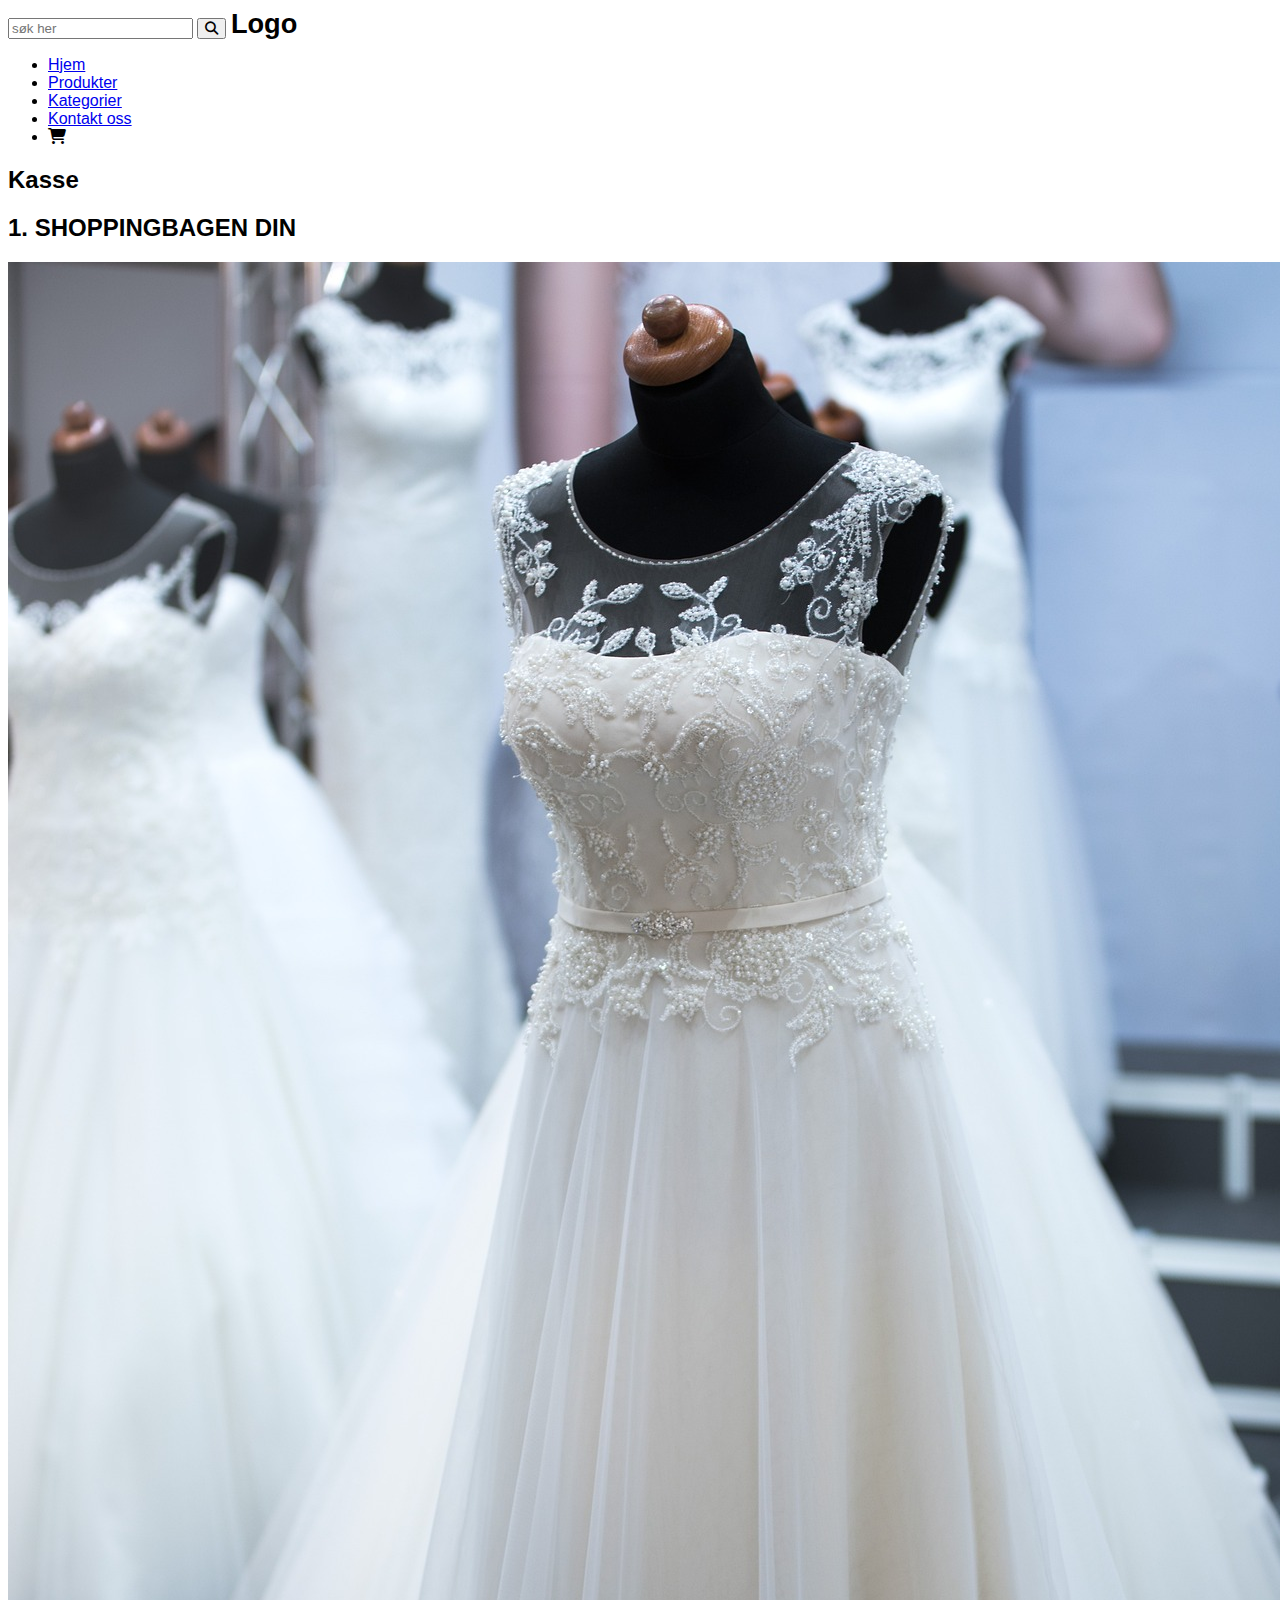
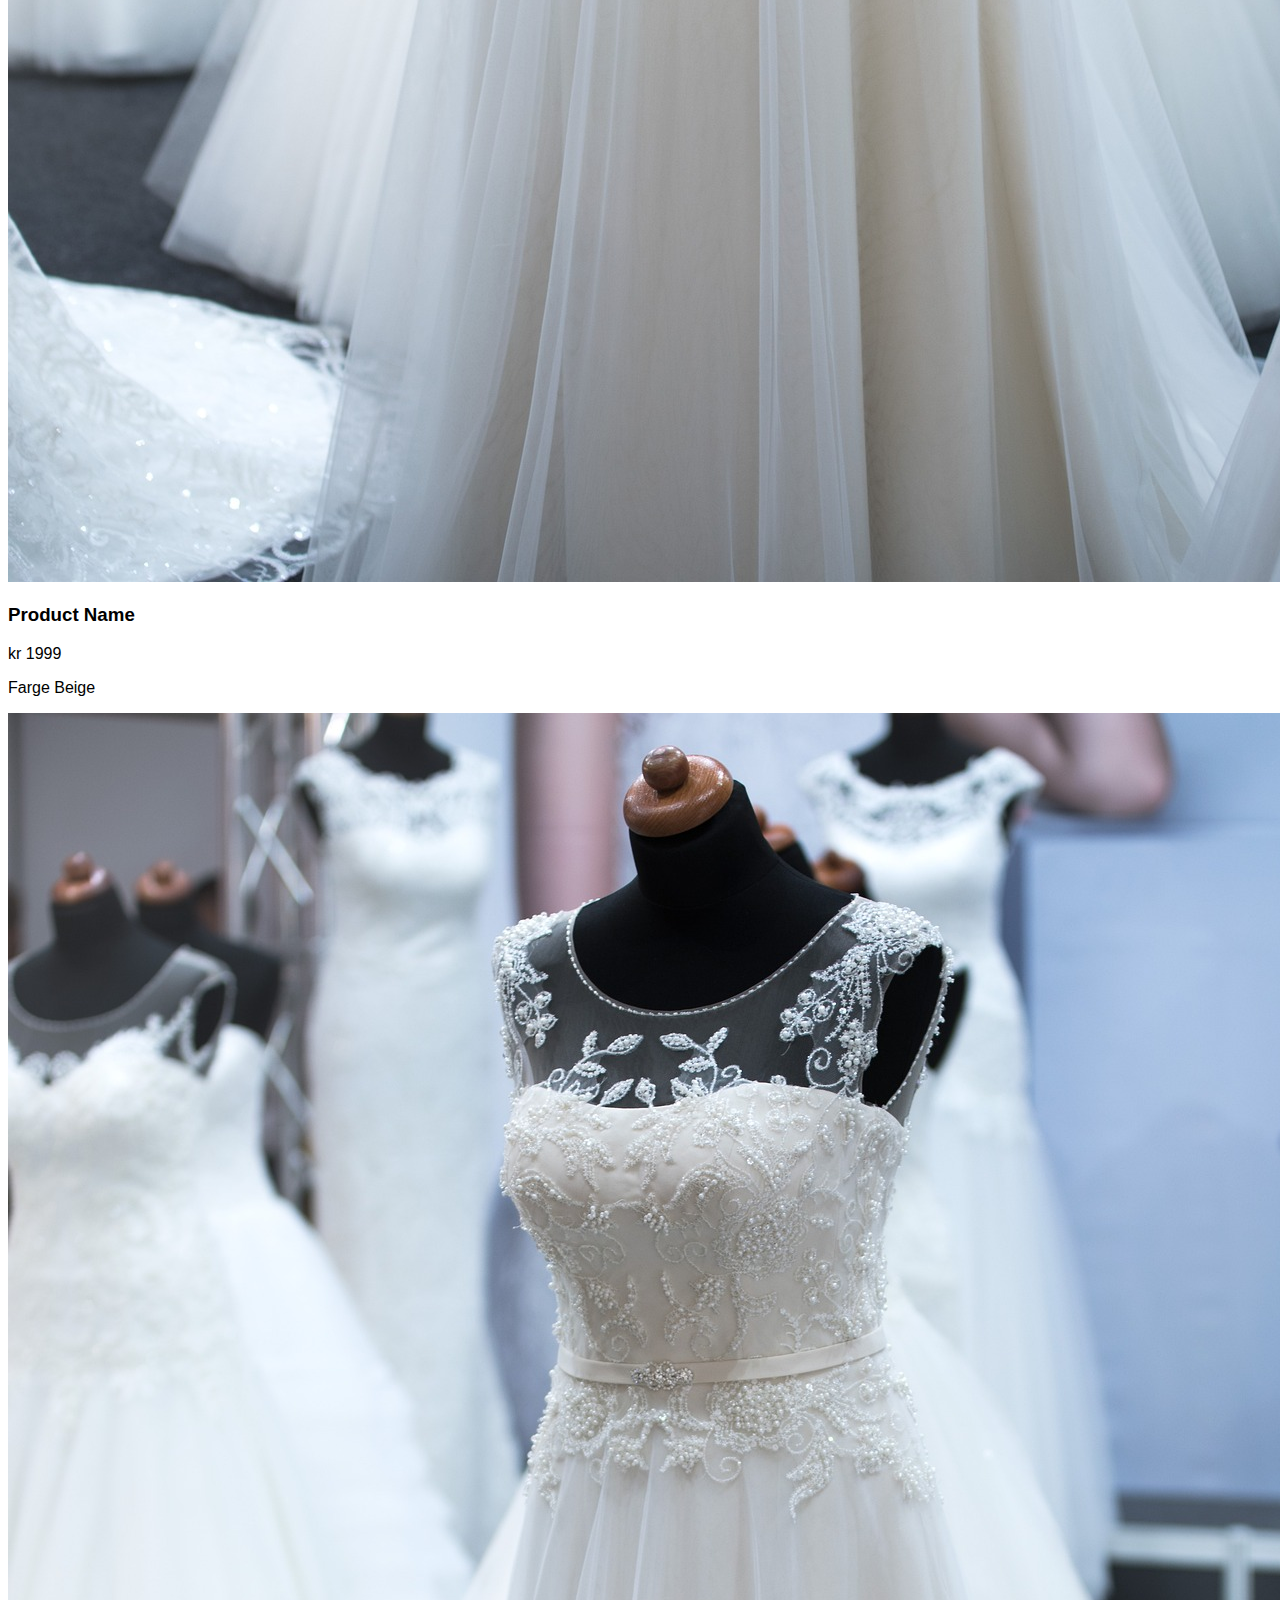
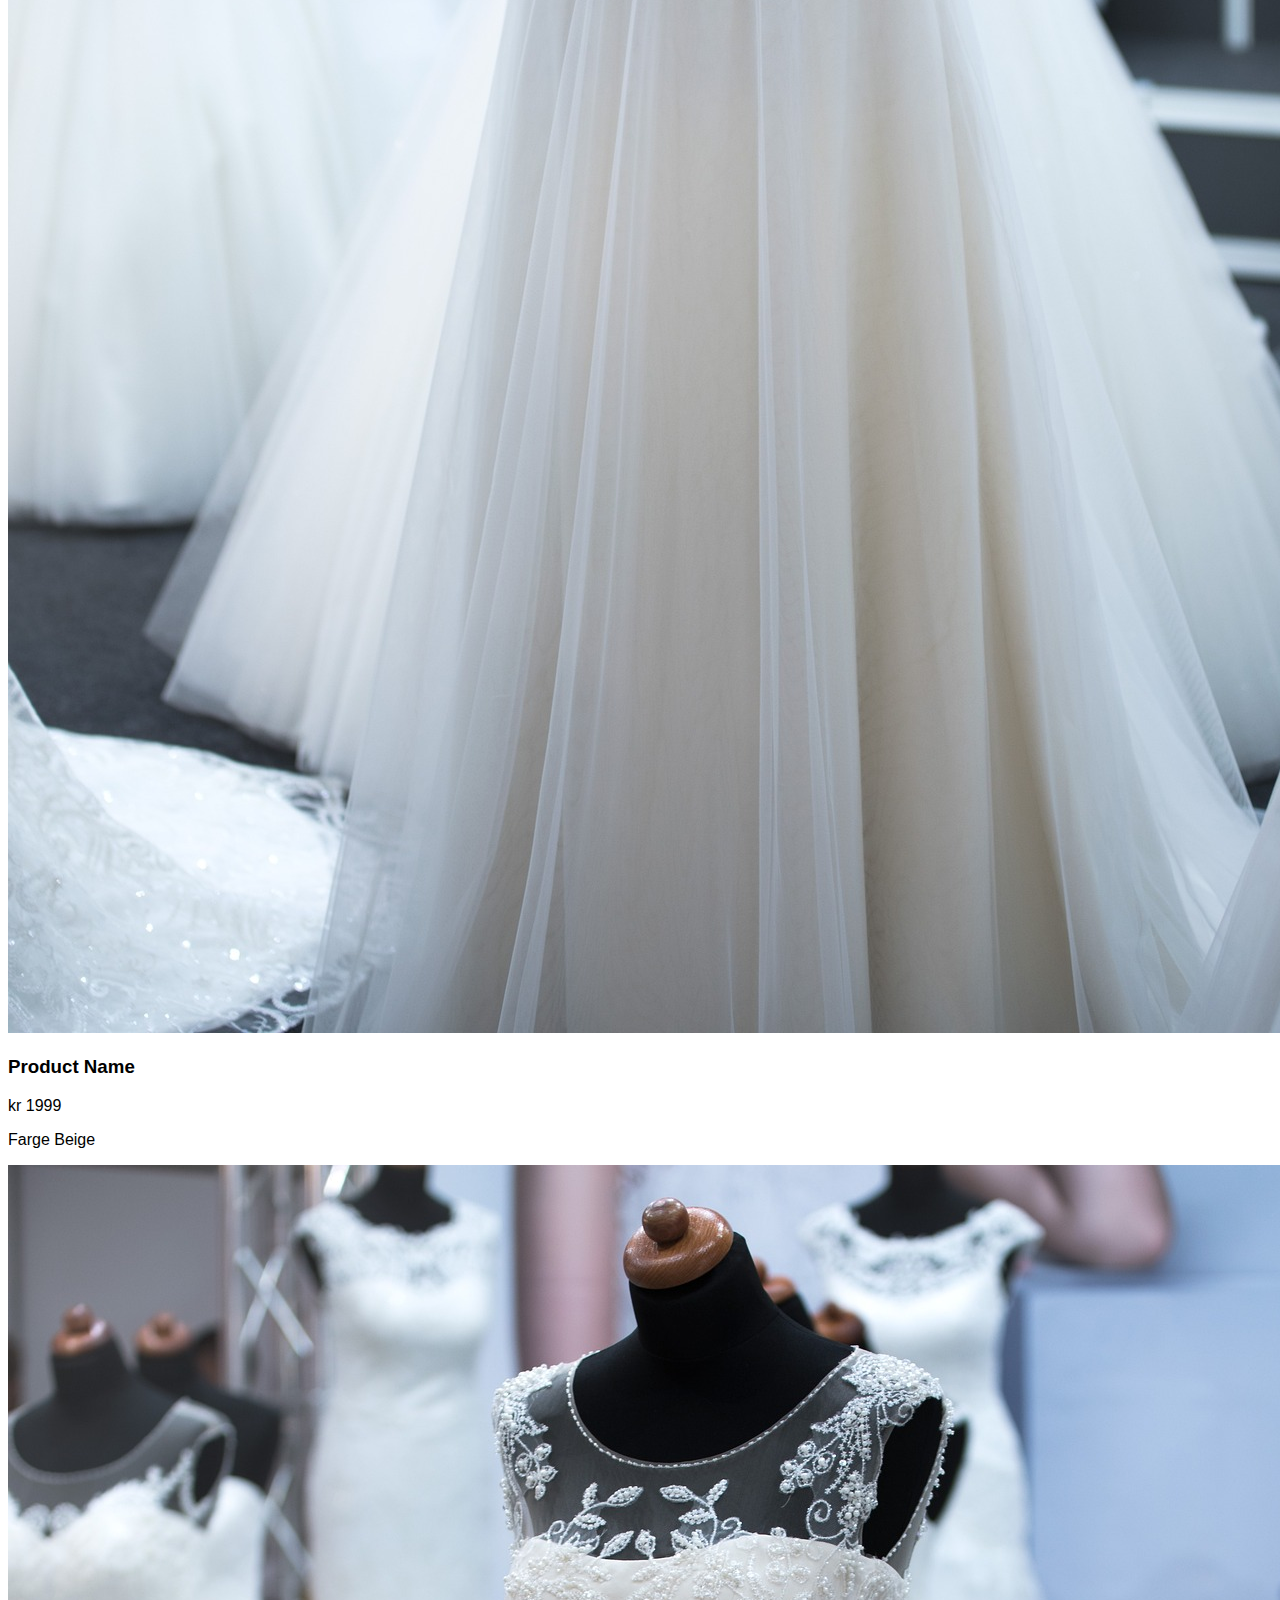
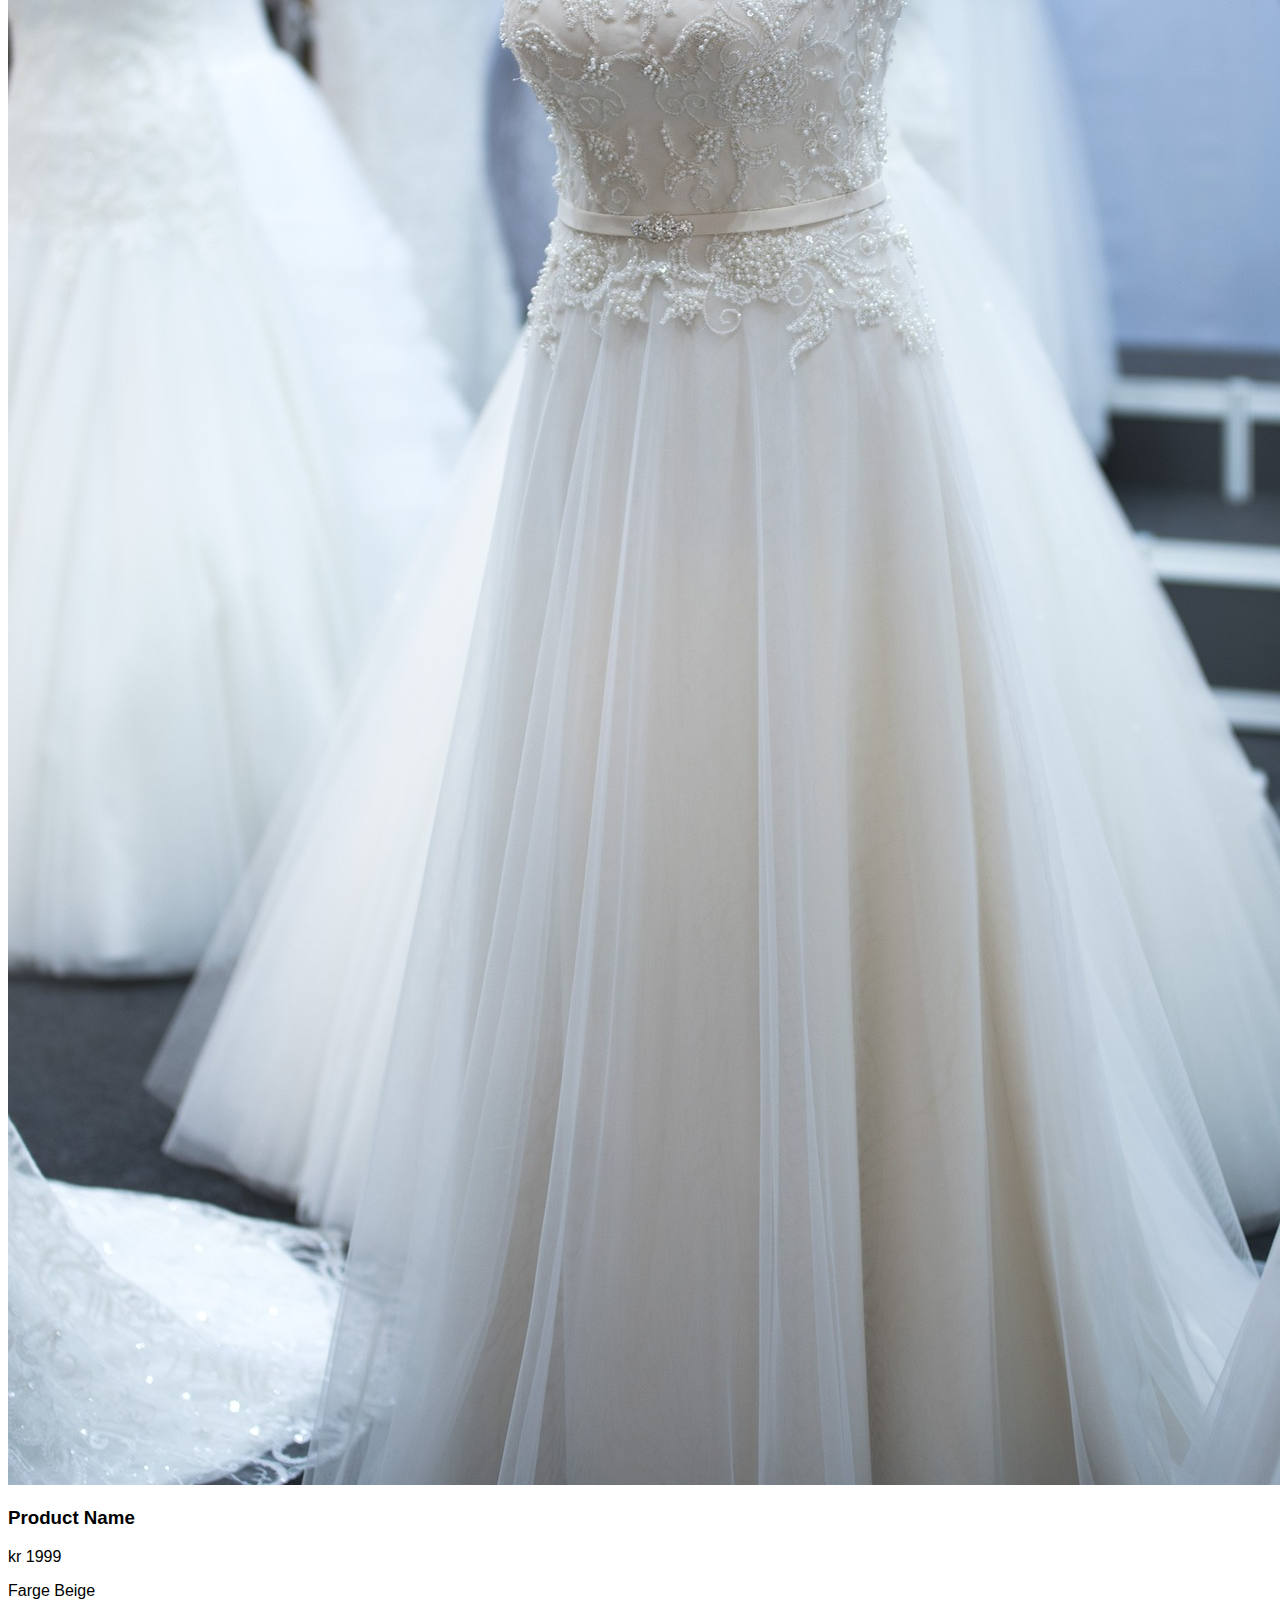
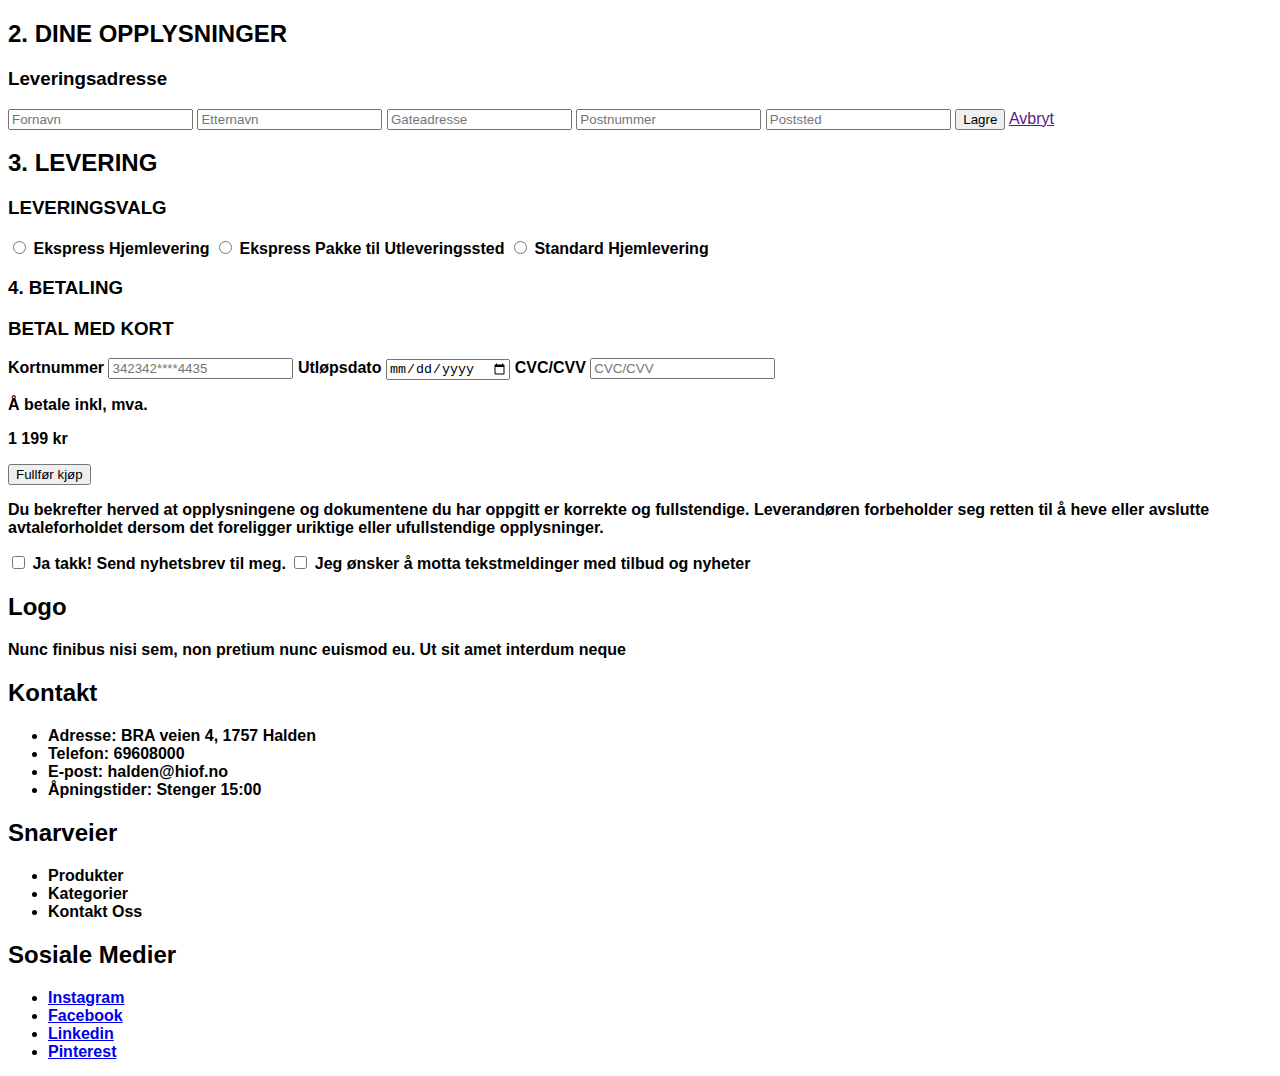
==== commit 7432c1fa: "Lagt til footer og innhold for betaling" ====
--- a/checkout.html
+++ b/checkout.html
@@ -70,9 +70,9 @@
         </section>
 
         <section>
-            <h2>3. Levering</h2>
+            <h2>3. LEVERING</h2>
             <article>
-                <h3>Leveringsvalg</h3>
+                <h3>LEVERINGSVALG</h3>
                 <form>
                     <!-- Avviker fra kurset, radio-->
                     <input type="radio" id="Hjemlevering" name="Hjemlevering" value="Hjemlevering">
@@ -84,7 +84,72 @@
                 </form>
             </article>
         </section>
+        <section>
+            <h3>4. BETALING</h3>
+            <article>
+                <h3>BETAL MED KORT</h3>
+                <form>
+                    <label for="Kortnummer">Kortnummer</label>
+                    <input type="text" name="Kortnummer" id="Kortnummer" placeholder="342342****4435">
+                    <label for="Utløpsdato">Utløpsdato</label>
+                    <input type="date" name="Utløpsdato" id="Utløpsdato" placeholder="mm/dd/yyyy">
+                    <label for="CVC">CVC/CVV</label>
+                    <input type="CVC" name="CVC" id="CVC" placeholder="CVC/CVV">
+                </form>
+            </article>
+            <article>
+                <p>Å betale inkl, mva.</p>
+                <p>1 199 kr</p>
+                <button>Fullfør kjøp</button>
+                <p>Du bekrefter herved at opplysningene og dokumentene du har
+                    oppgitt er korrekte og fullstendige. Leverandøren forbeholder seg
+                    retten til å heve eller avslutte avtaleforholdet dersom det foreligger
+                    uriktige eller ufullstendige opplysninger.</p>
+                <input type="checkbox" name="Nyhetsbrev" id="Nyhetsbrev">
+                <label for="Nyhetsbrev">Ja takk! Send nyhetsbrev til meg.</label>
+                <input type="checkbox" name="melding" id="melding">
+                <label for="melding">Jeg ønsker å motta tekstmeldinger med tilbud og nyheter</label>
+            </article>
+        </section>
     </main>
+    <footer>
+        <section>
+            <h2>Logo</h2>
+            <p>Nunc finibus nisi sem, non pretium nunc euismod eu. Ut sit amet interdum neque</p>
+        </section>
+        <section>
+            <h2>Kontakt</h2>
+            <nav>
+                <ul>
+                    <li>Adresse: BRA veien 4, 1757 Halden</li>
+                    <li>Telefon: 69608000</li>
+                    <li>E-post: halden@hiof.no</li>
+                    <li>Åpningstider: Stenger 15:00</li>
+                </ul>
+            </nav>
+        </section>
+        <section>
+            <h2>Snarveier</h2>
+            <nav>
+                <ul>
+                    <li>Produkter</li>
+                    <li>Kategorier</li>
+                    <li>Kontakt Oss</li>
+                </ul>
+            </nav>
+        </section>
+        <section>
+        <h2>Sosiale Medier</h2>
+        <nav>
+            <ul>
+                <li><a href="index.html">Instagram</a></li>
+                <li><a href="index.html">Facebook</a></li>
+                <li><a href="index.html">Linkedin</a></li>
+                <li><a href="index.html">Pinterest</a></li>
+            </ul>
+        </nav>
+        </section>
+    </footer>
     
 </body>
 </html>--- a/css/style.css
+++ b/css/style.css
@@ -3,10 +3,14 @@
 }
 
 #Logo{
-    font-family: "Roboto", sans-serif;
     font-weight: bold;
     color: black;
     text-decoration: none;
     font-size: 1.7rem;
 }
 
+
+body{
+    font-family: "Roboto", sans-serif;
+
+}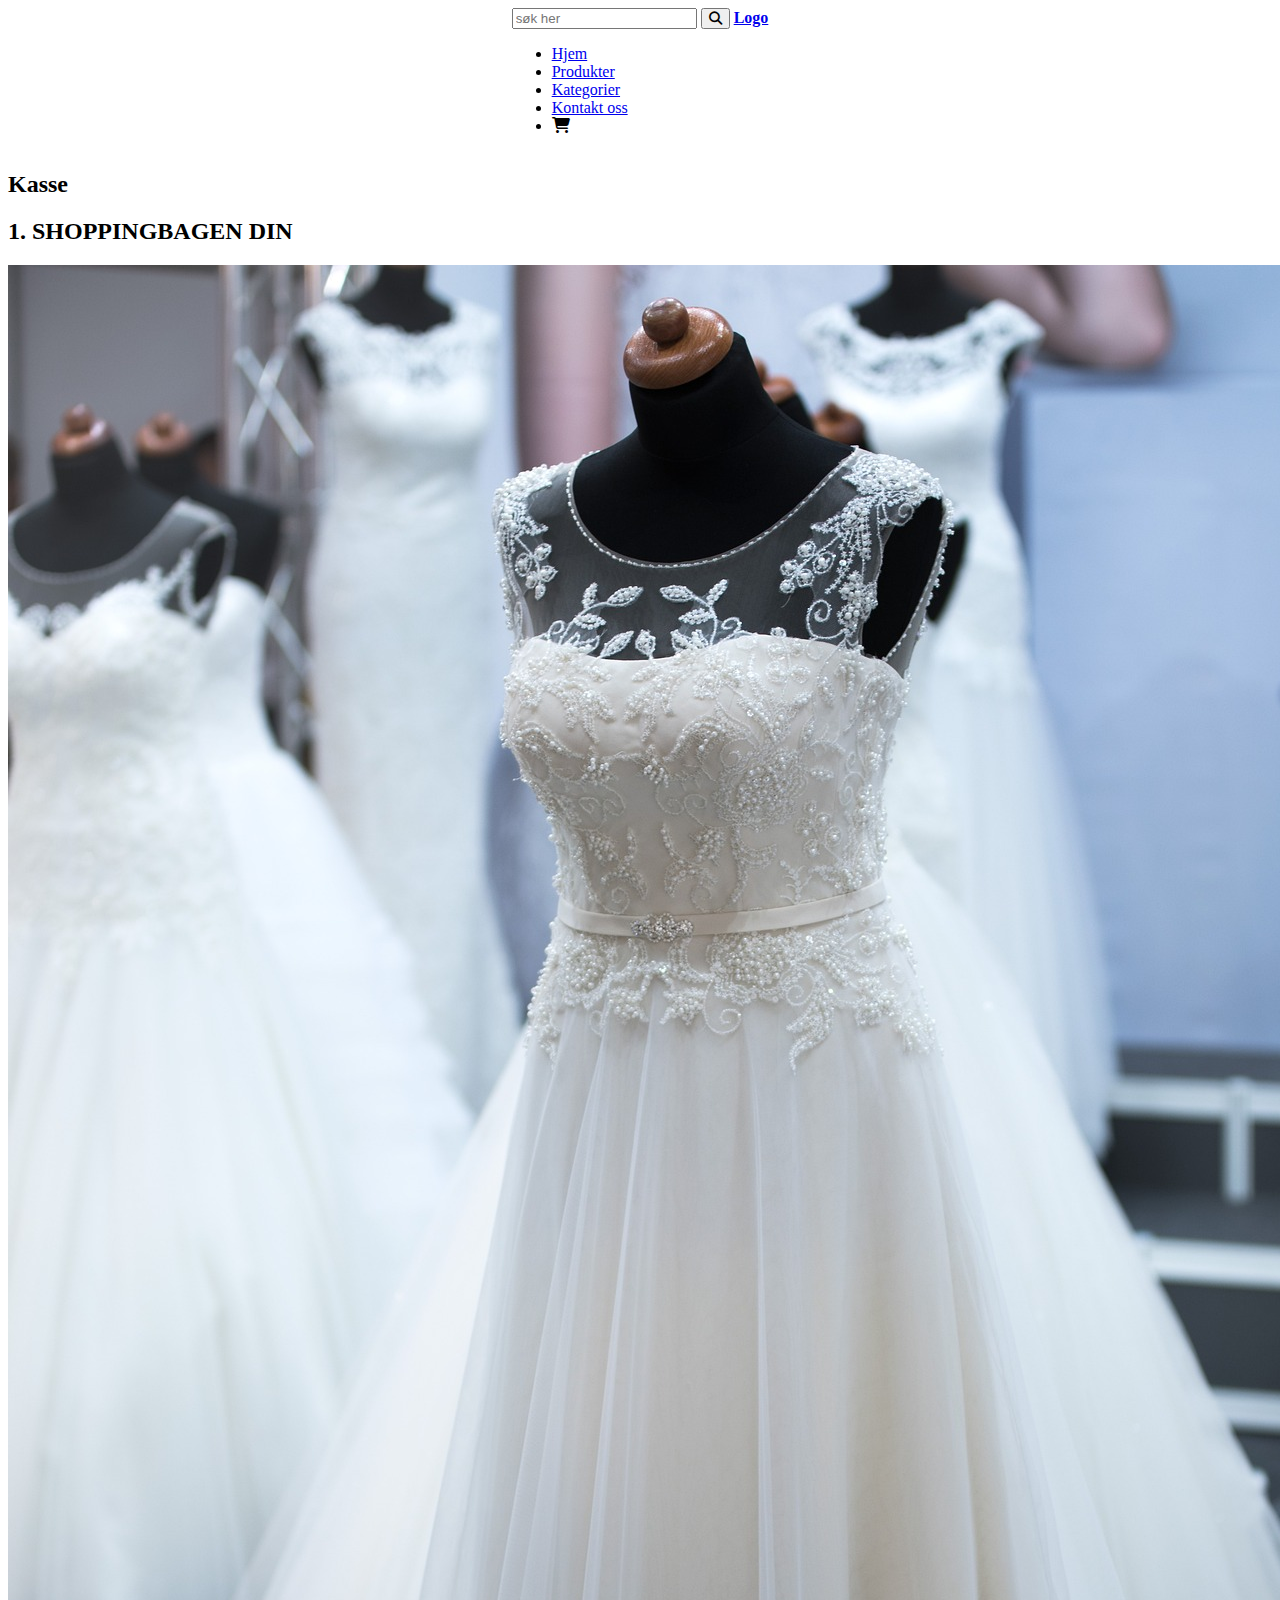
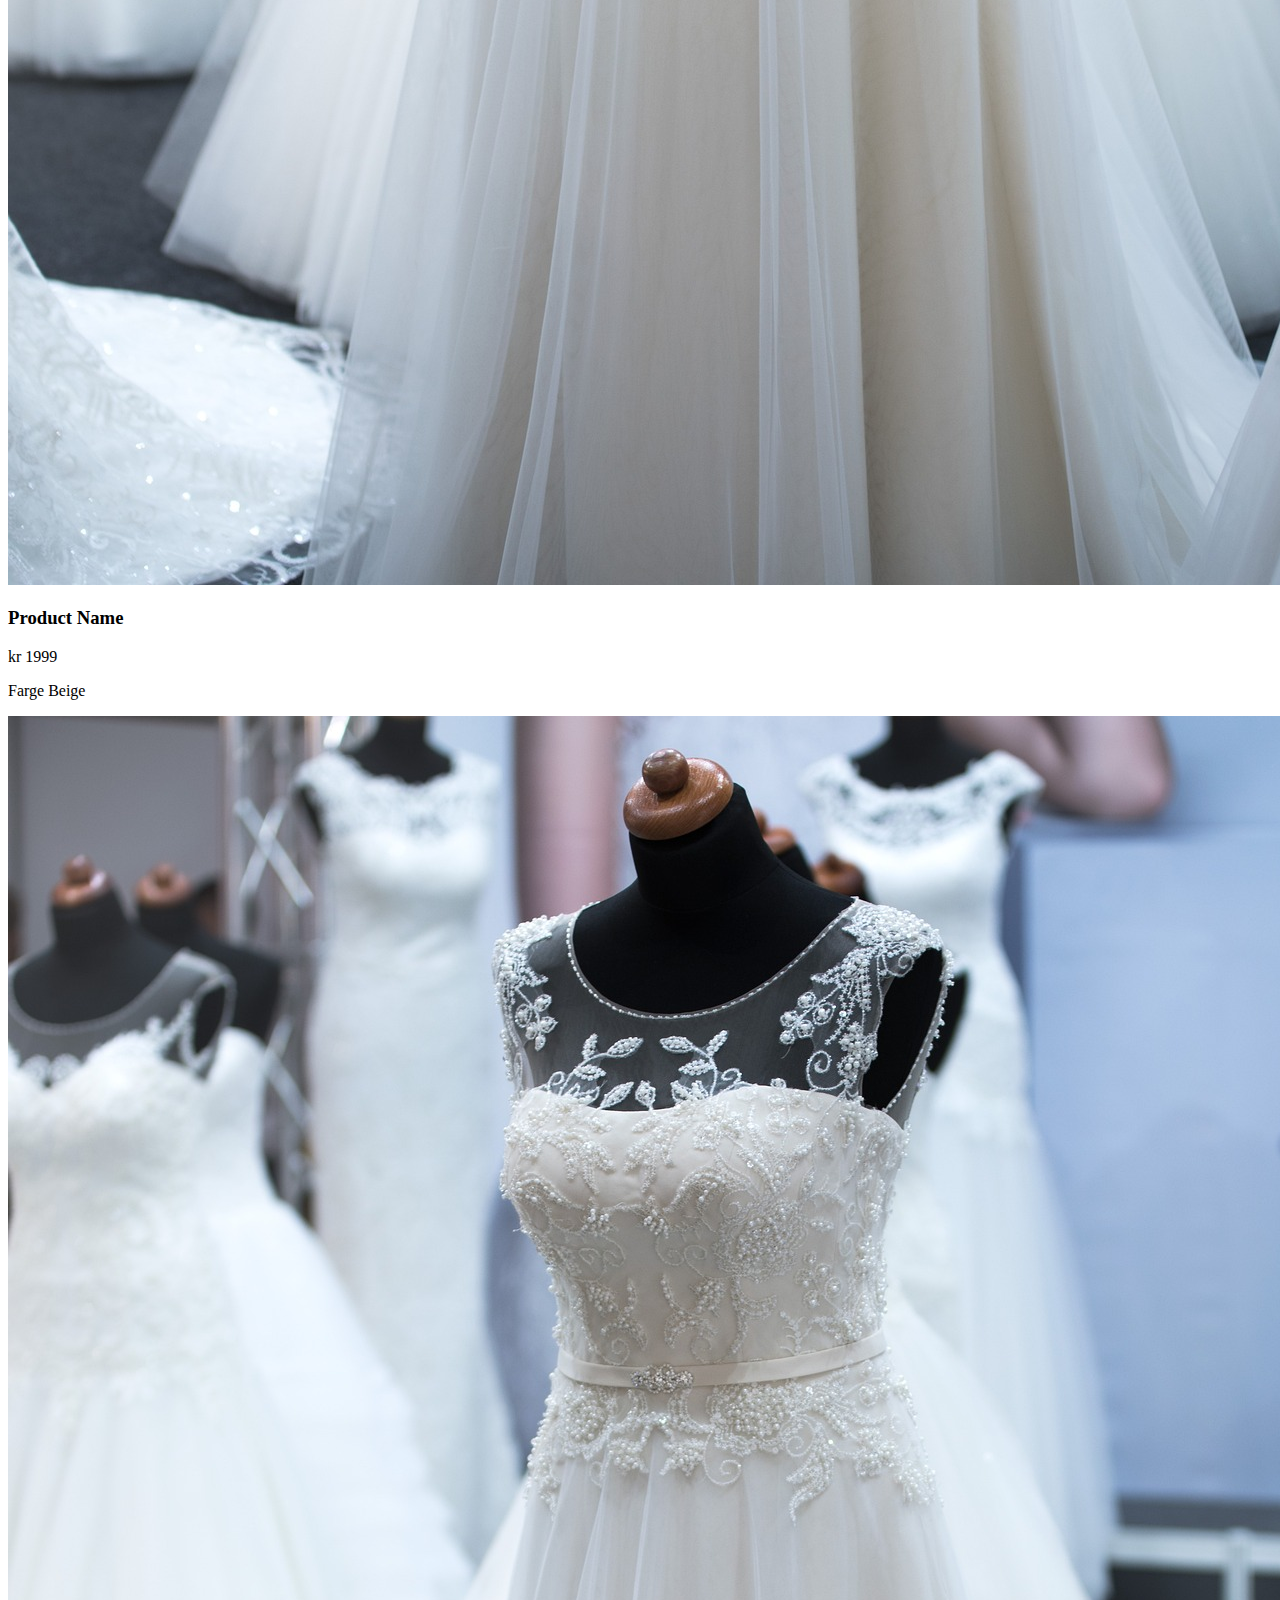
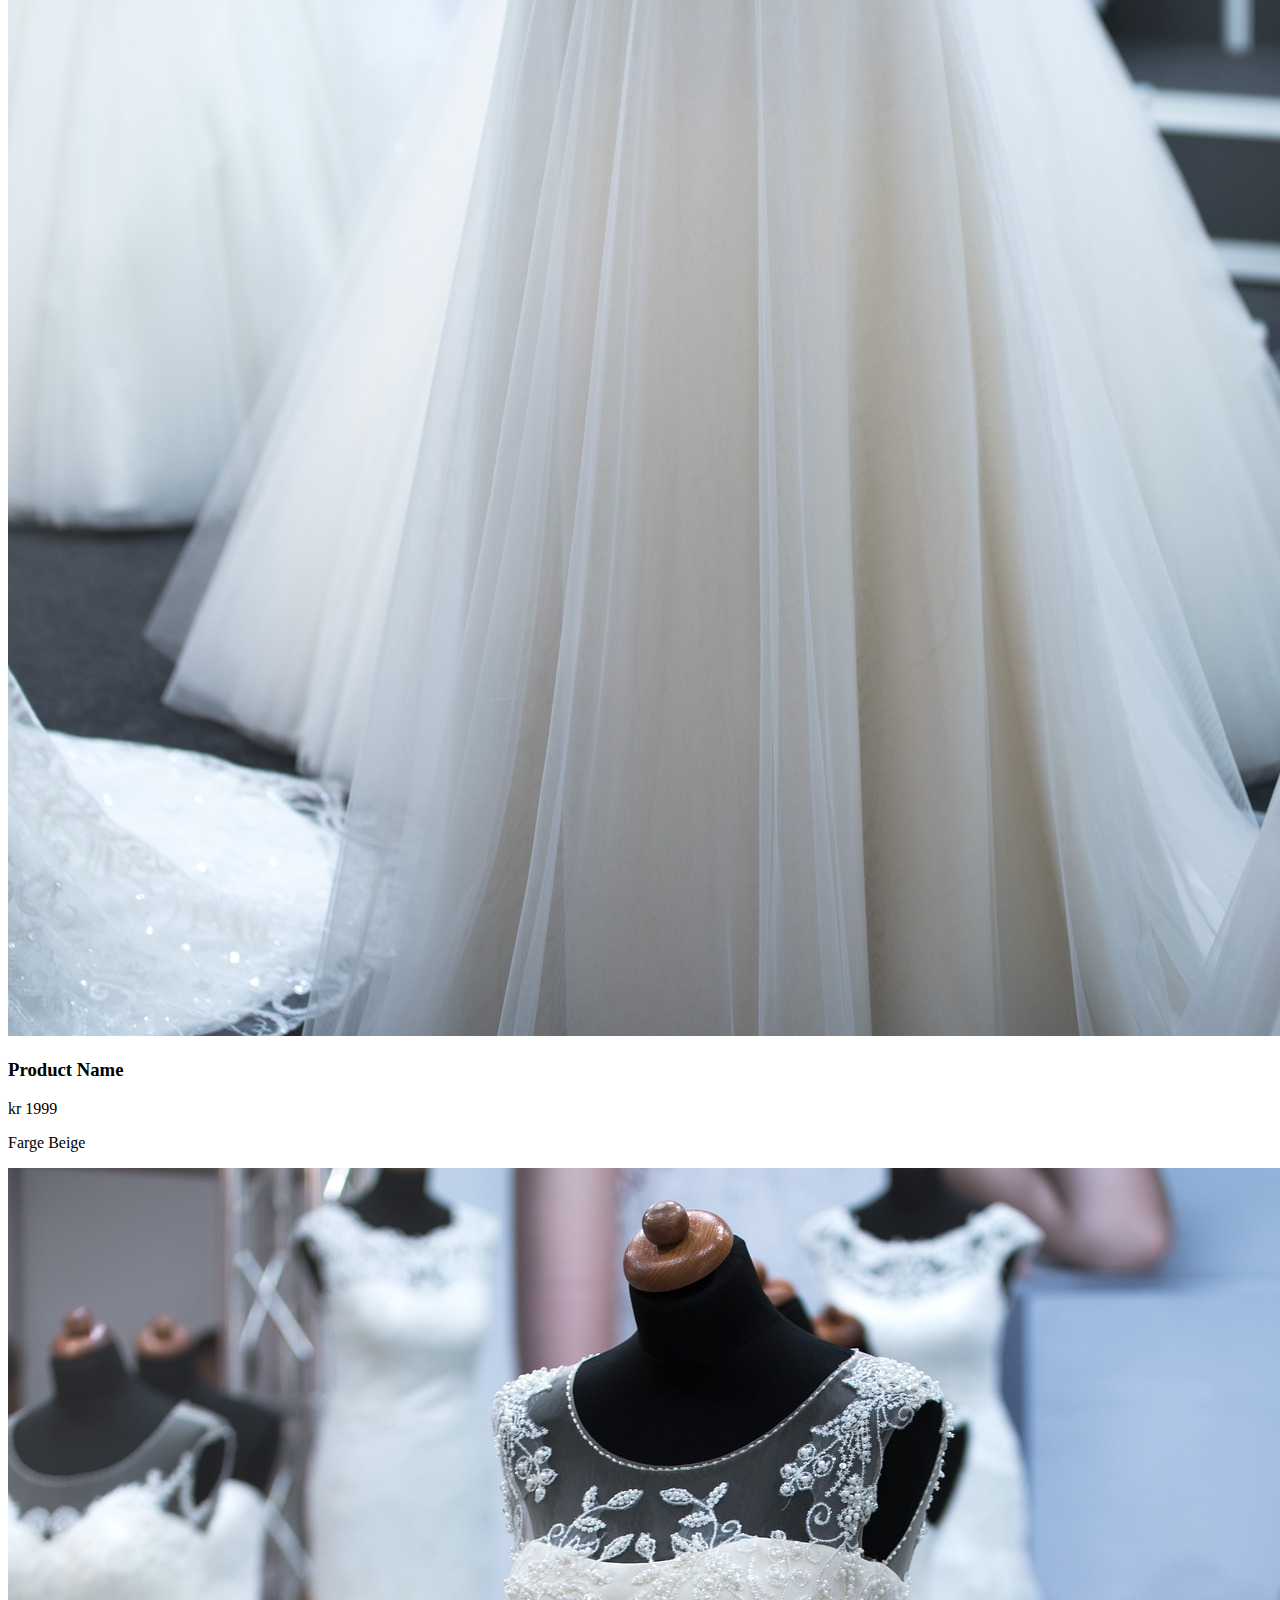
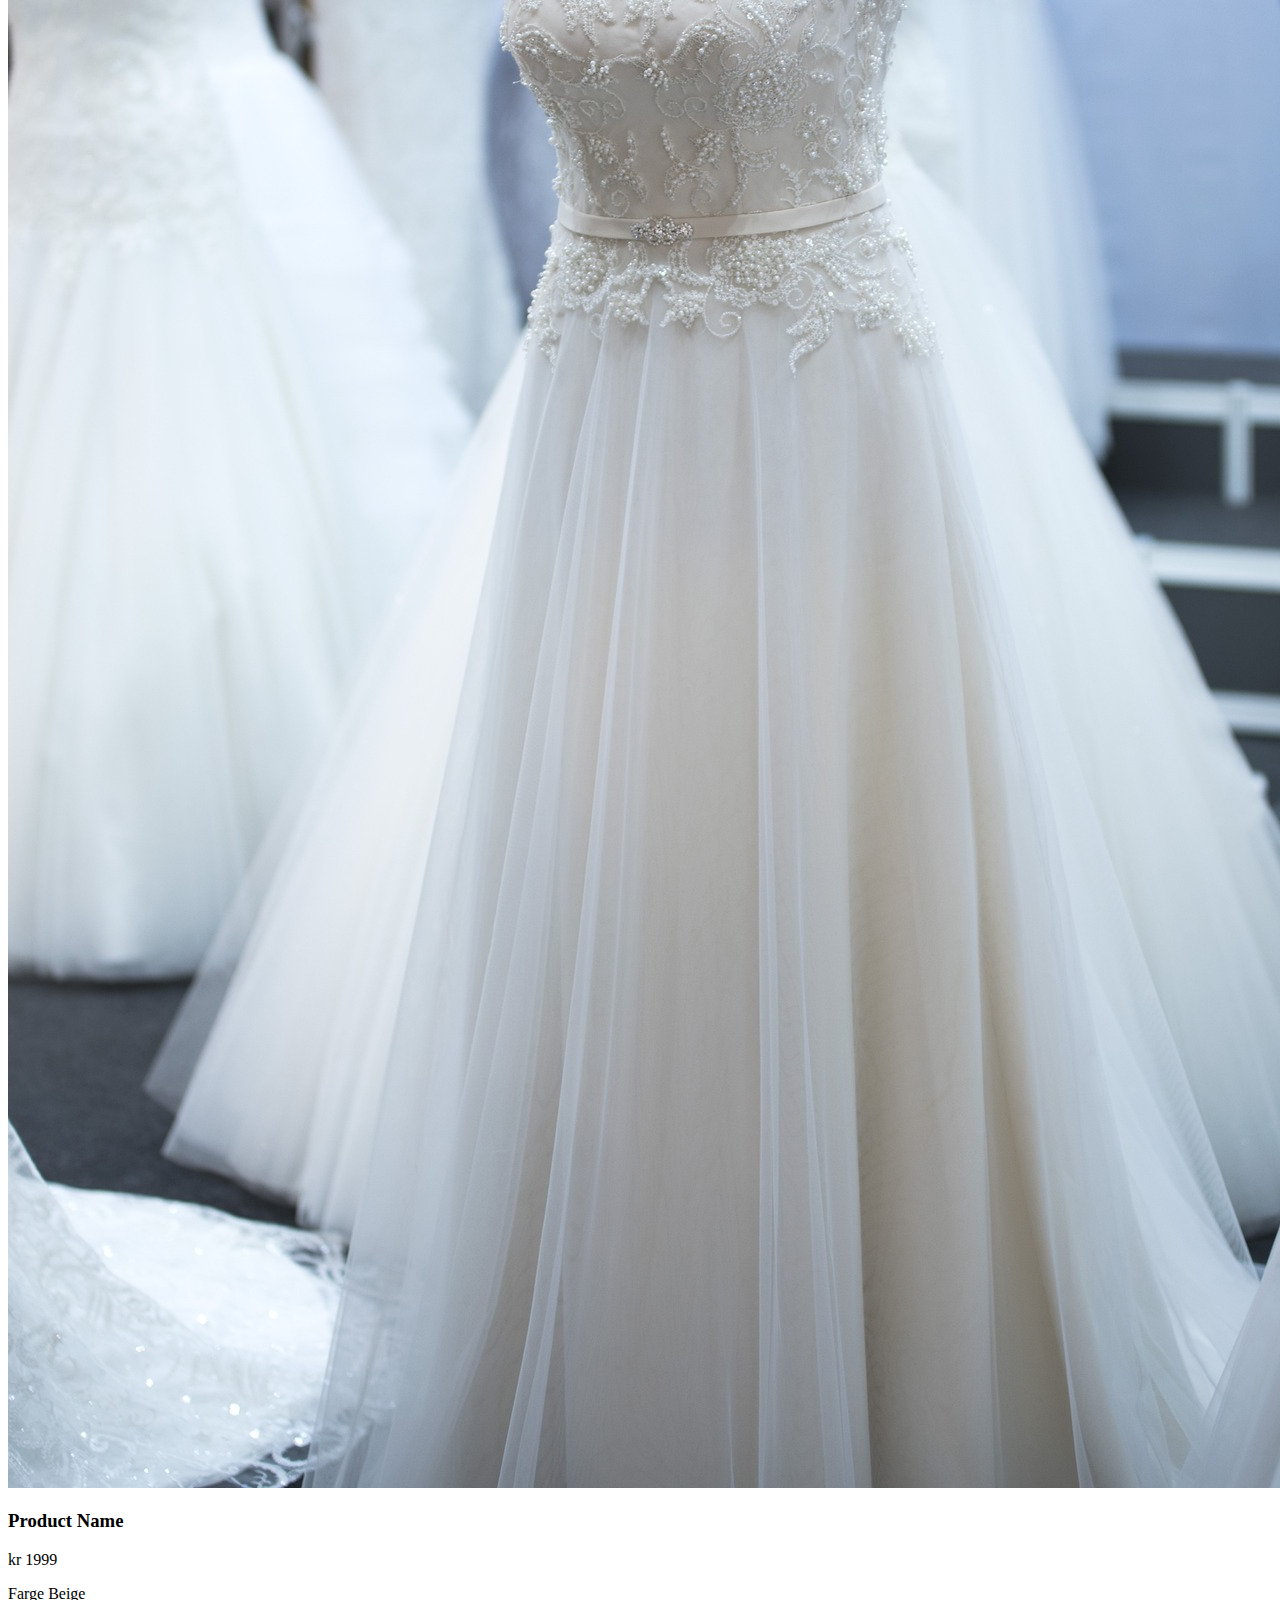
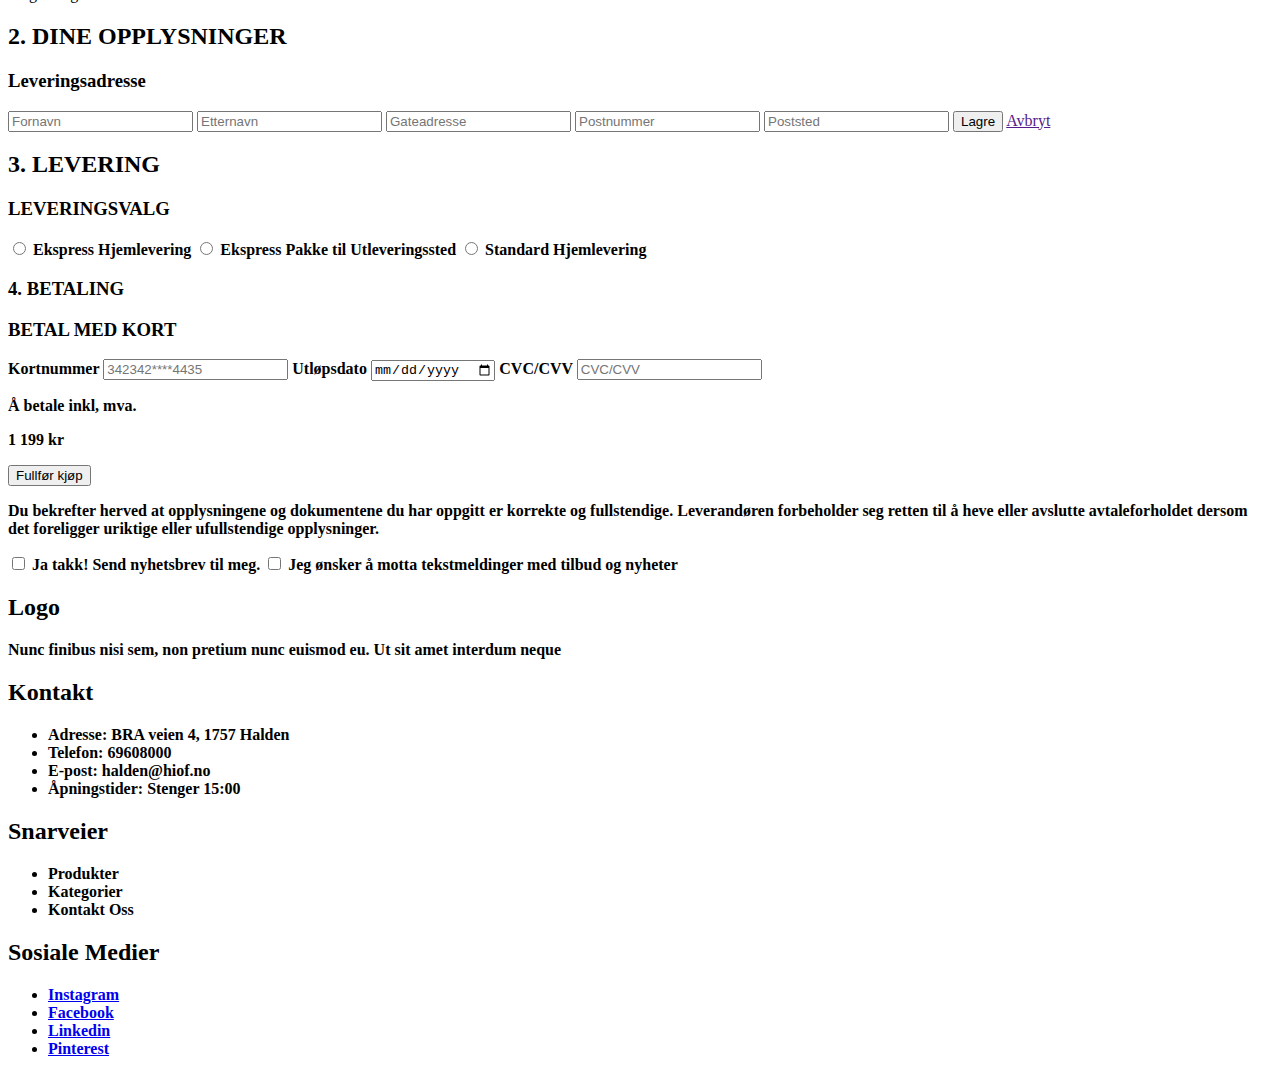
==== commit f9068452: "Legget til flex for forsiden" ====
--- a/checkout.html
+++ b/checkout.html
@@ -10,7 +10,7 @@
     <link href="./ikoner/css/solid.css" rel="stylesheet">
 </head>
 <body>
-    <header class="global-header">
+    <header id="global-header">
         <nav>
             <label for="Search"></label>
             <input type="search" id="search" name="search" placeholder="søk her">
--- a/css/style.css
+++ b/css/style.css
@@ -1,16 +1,107 @@
-#Banner{
-    background-color: #cccccc;
+html{
+
 }
 
-#Logo{
-    font-weight: bold;
-    color: black;
-    text-decoration: none;
-    font-size: 1.7rem;
+#global-header{
+    display: flex;
+    align-items: center;
+    flex-direction: column;
+}
+
+#Banner{
+    width: auto;
+    height: 350px;
+    background-color: gray;
+    display: flex;
+    align-items: center;
+    flex-direction: column;
+    align-items: end;
+    a{
+        background-color: white;
+        padding: 1rem;
+    }
+
+    p{
+    }
+}
+
+ 
+
+#main{
+    display: flex;
+    flex-wrap: wrap;
 }
 
 
-body{
-    font-family: "Roboto", sans-serif;
+#populære-produkter{
+    display: flex;
+    flex-wrap: wrap;
+    align-items: center;
+    justify-content: center;
+    gap: 0.3rem;
 
+    h2, p{
+        width: 100%;
+    }
+}
+
+.tre-valg{
+    display: flex;
+    flex-direction: column;
+    text-align: center;
+    padding: 0.5rem;
+    border: 2px solid black;
+    
+    h3{
+        text-align: center;
+    }
+
+    
+}
+
+
+.produkt-kort{
+    display: flex;
+    flex-direction: column;
+
+
+    img{
+        width: 100%;
+        height: 100%;
+    }
+}
+
+.kategori-kort
+{
+    display: flex;
+    flex-direction: column;
+    border: 2px solid black;
+    padding: 5rem;
+
+
+    h3{
+        align-items: center;
+    }
+    
+}
+
+.Snarveier{
+
+    ul{
+        list-style: none;
+    }
+}
+
+
+.sosiale-medier{
+
+    ul{
+        list-style: none;
+        text-decoration: none;
+
+        a{
+            color: black;
+
+        }
+    }
 }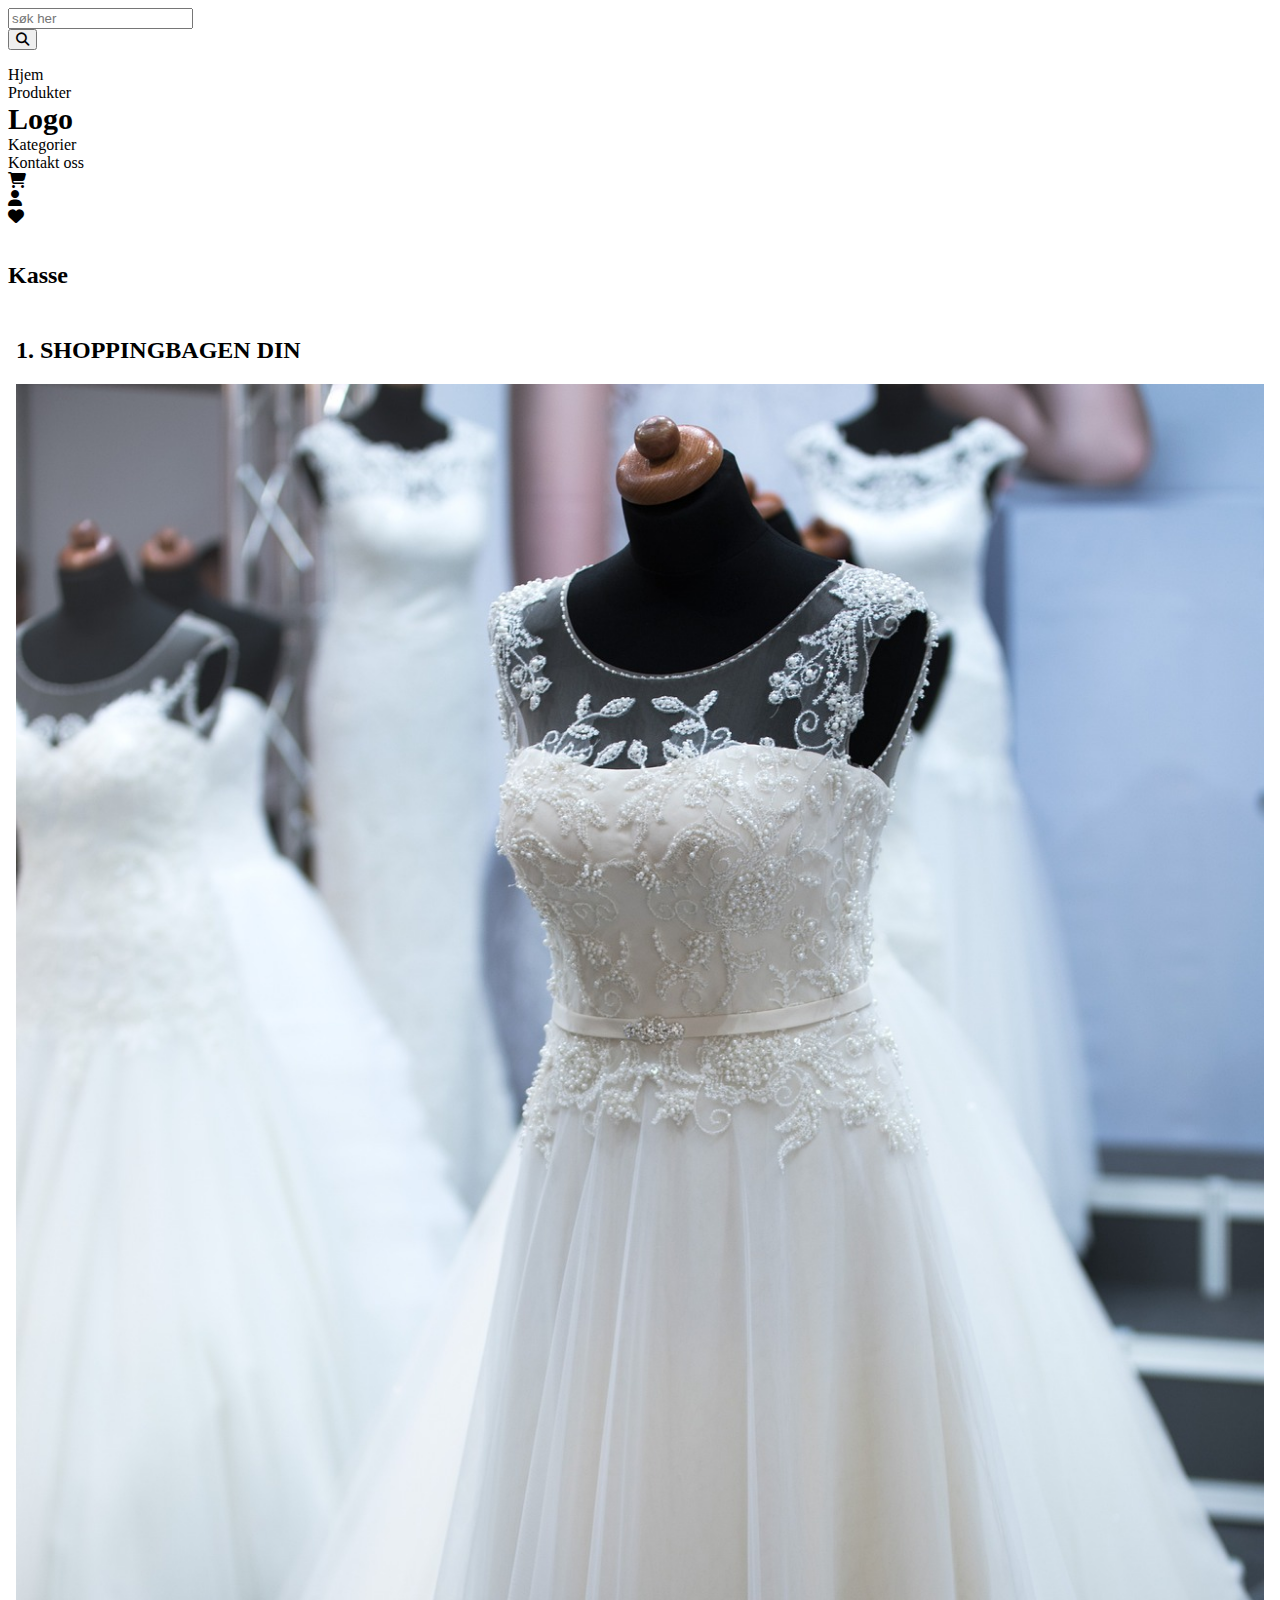
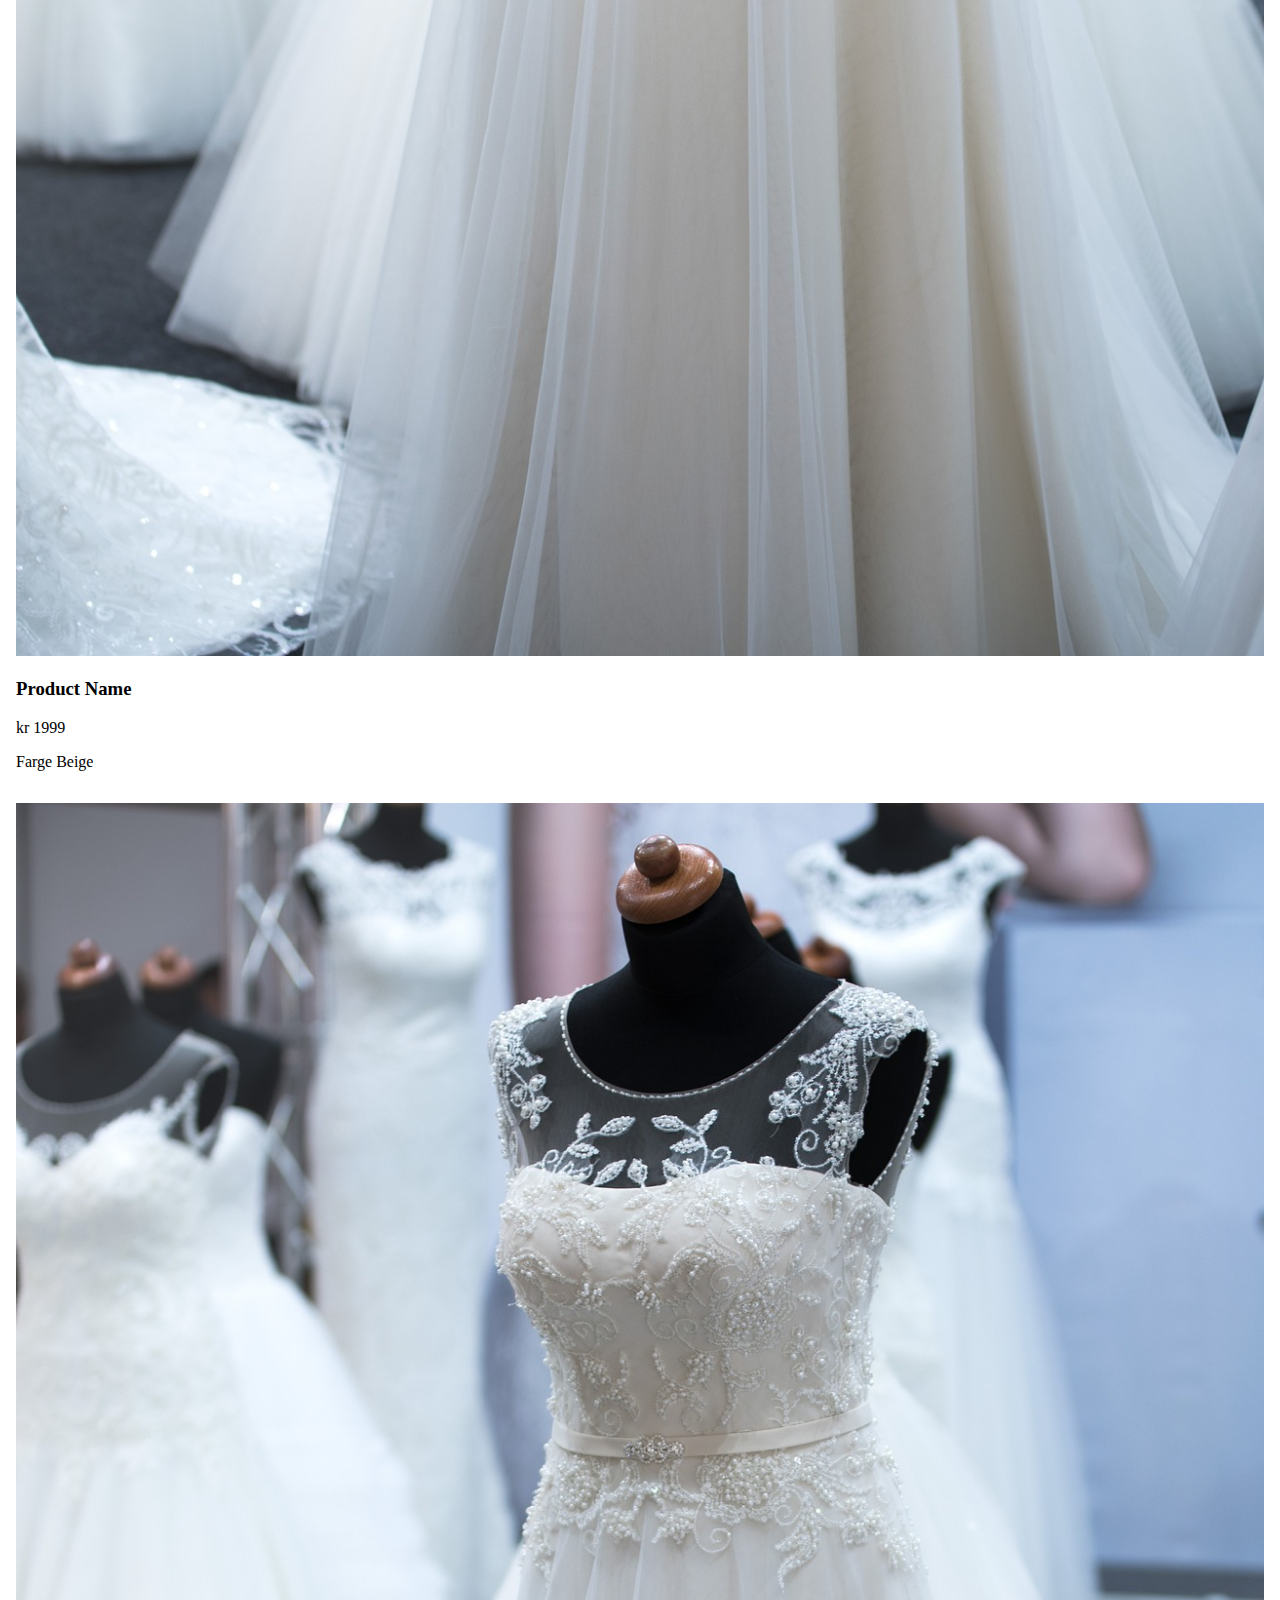
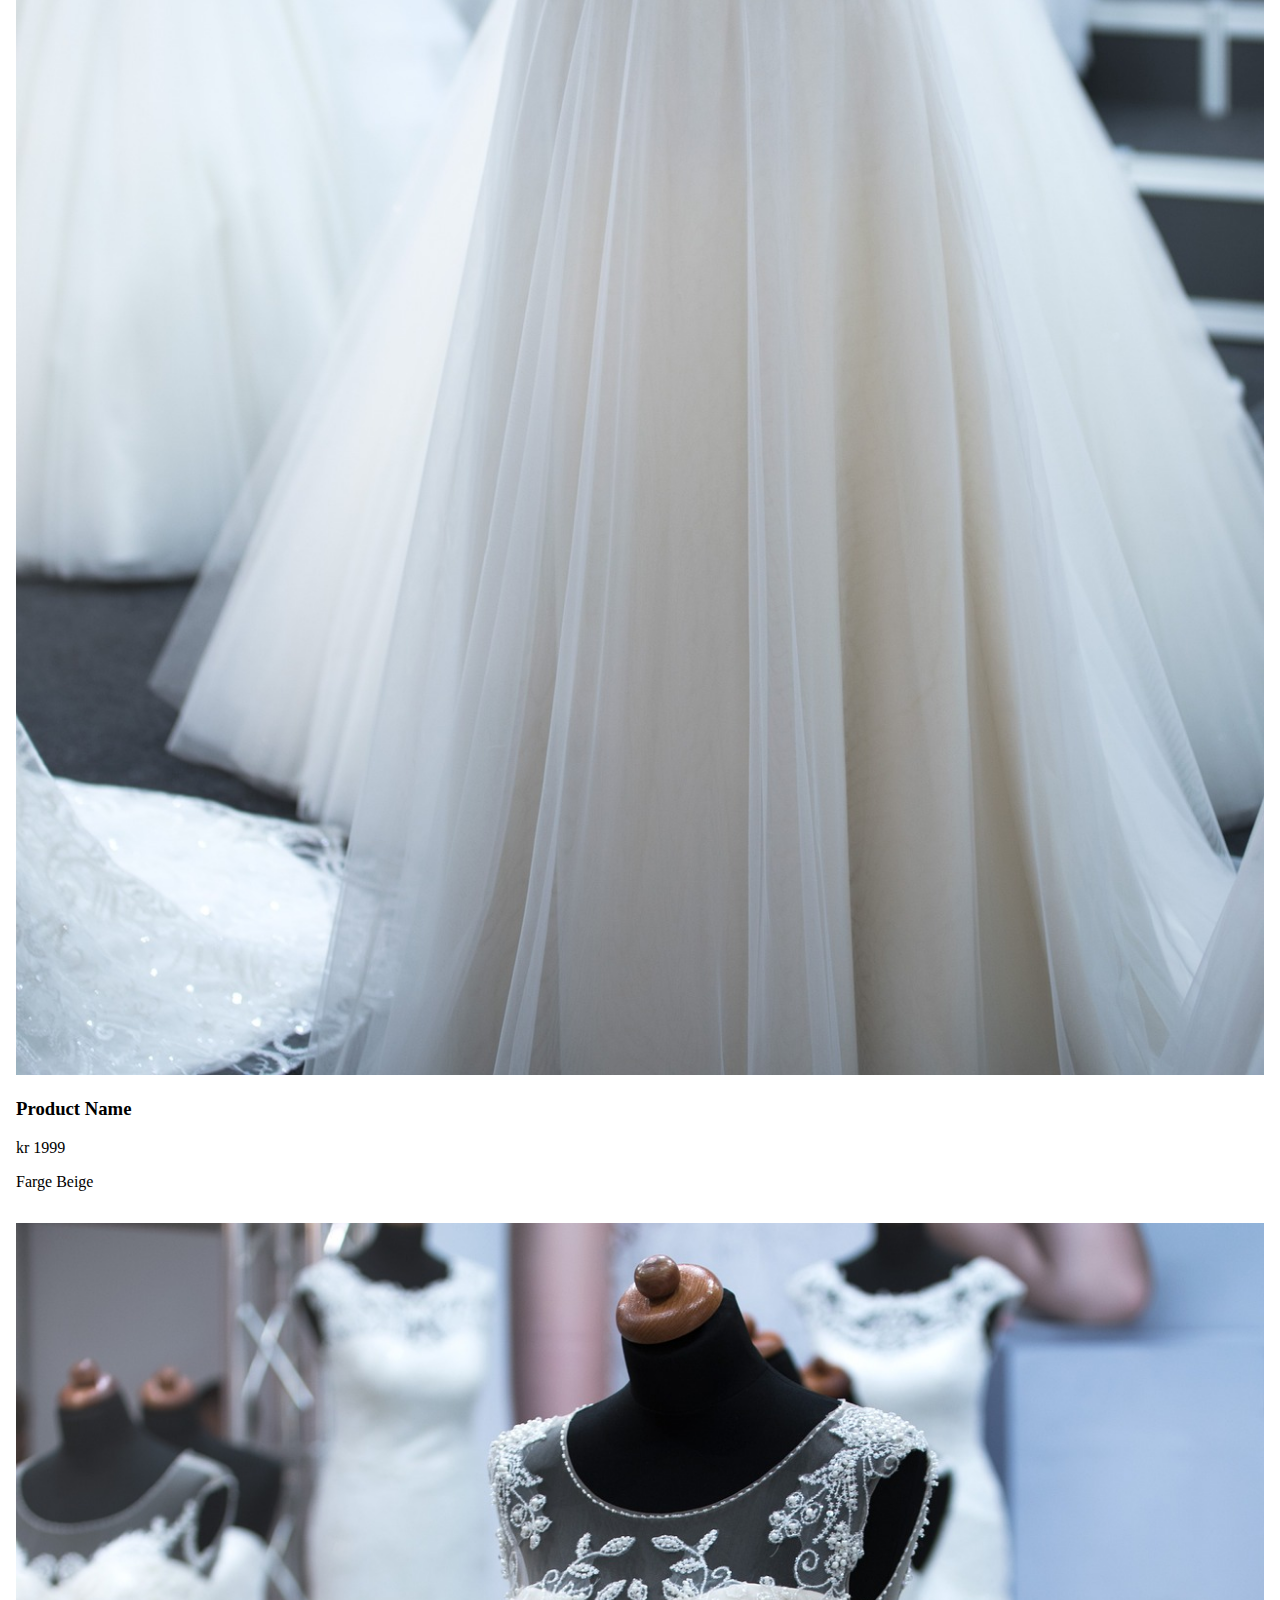
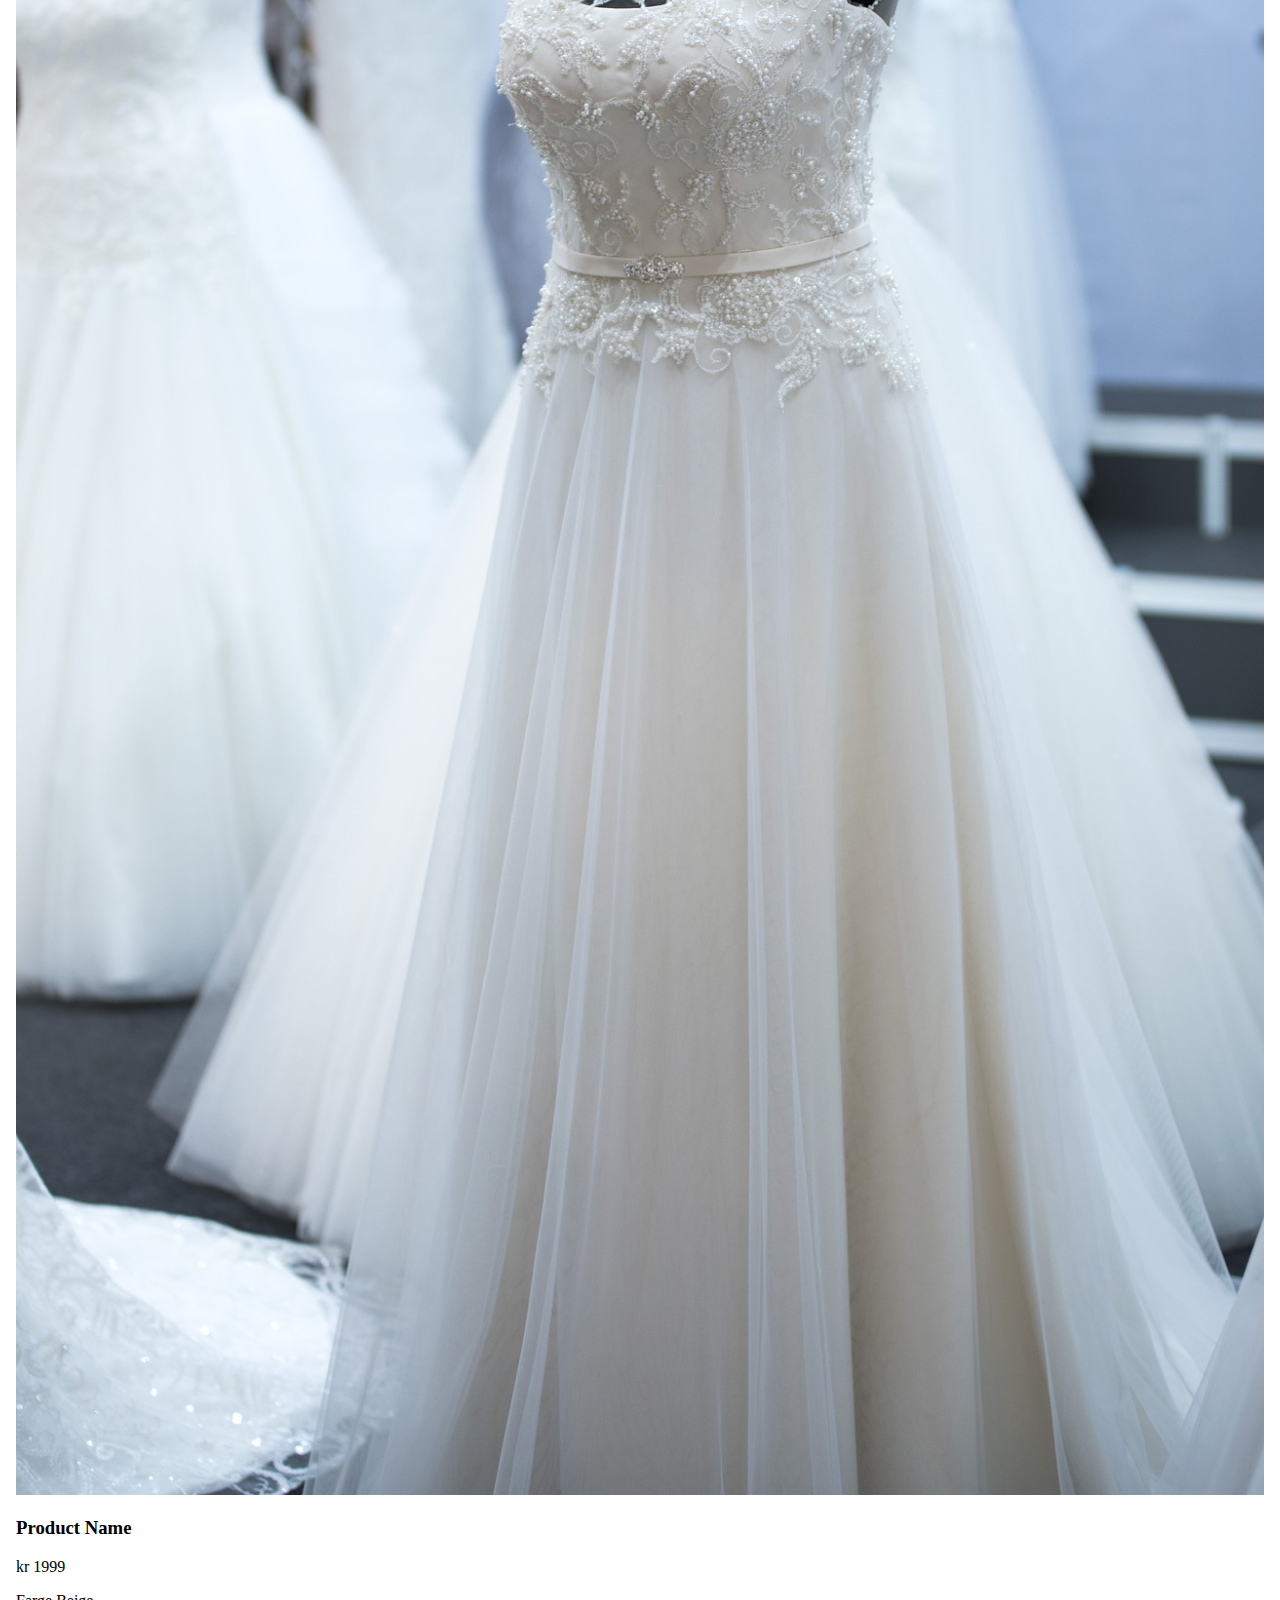
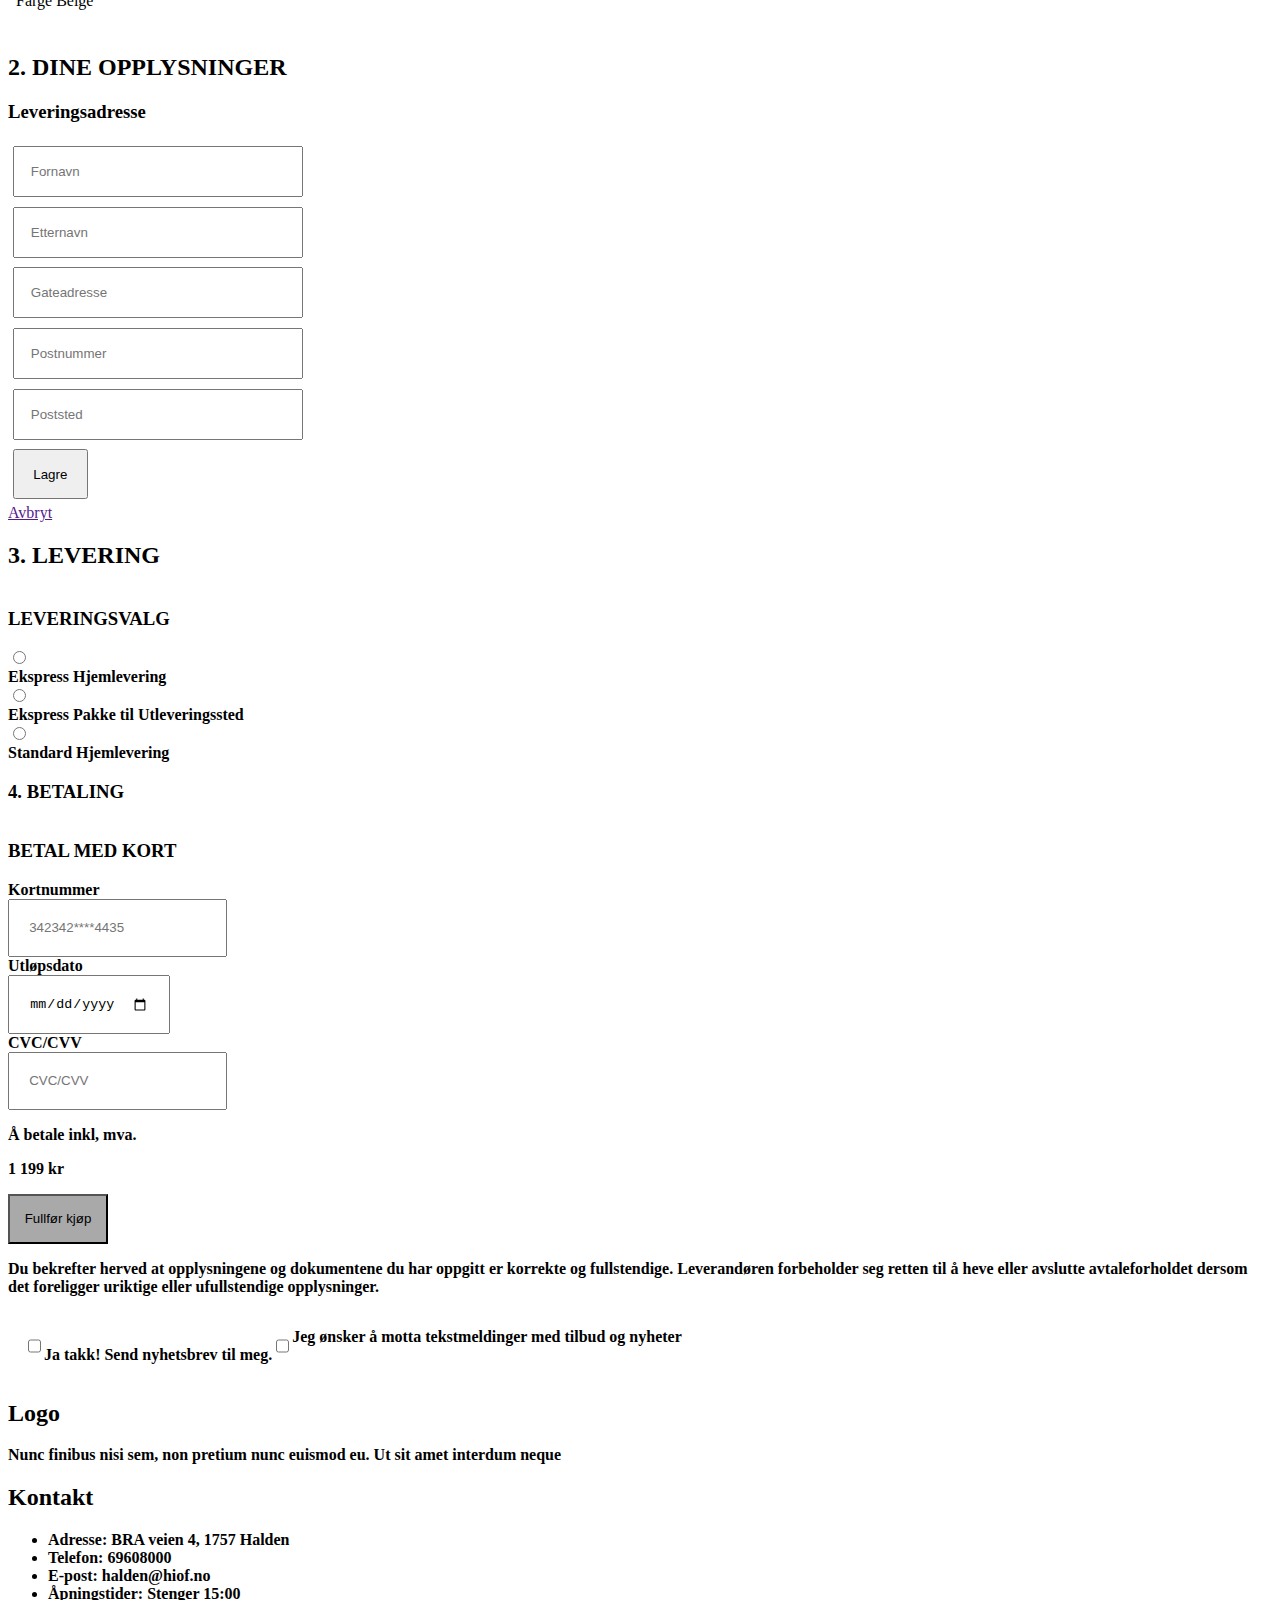
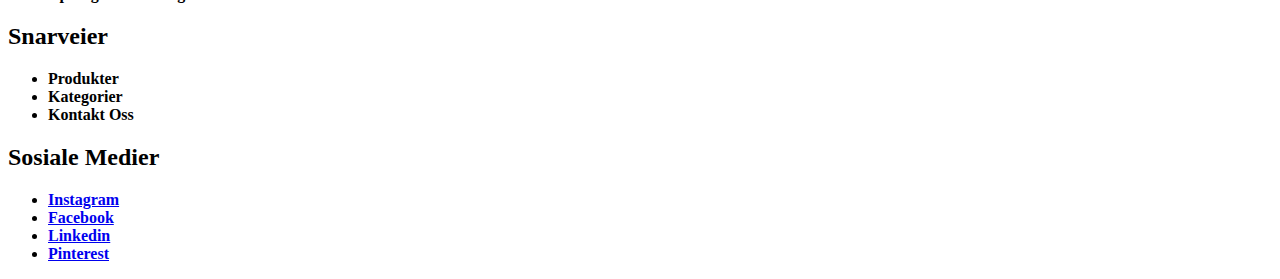
==== commit c64f8cd1: "Endring på plassering av flex" ====
--- a/checkout.html
+++ b/checkout.html
@@ -12,21 +12,25 @@
 <body>
     <header id="global-header">
         <nav>
-            <label for="Search"></label>
+            <form>
             <input type="search" id="search" name="search" placeholder="søk her">
-            <button><i class="fa-solid fa-magnifying-glass"></i></button>
-            <a href="index.html" id="Logo"><b>Logo</b></a>
+            <label for="search"></label>
+            </form>
+            <button><i class="fa-solid fa-magnifying-glass" id="fa-magnifying-glass"></i></button>
             <ul>
                 <li><a href="index.html">Hjem</a></li>
                 <li><a href="#populære-produkter">Produkter</a></li>
+                <li><a href="index.html" id="Logo" id="Logo"><b>Logo</b></a></li>
                 <li><a href="#populære-kategorier">Kategorier</a></li>
                 <li><a href="footer">Kontakt oss</a></li>
                 <li><i class="fa-solid fa-cart-shopping"></i></li>
+                <li><i class="fa-solid fa-user"></i></li>
+                <i class="fa-solid fa-heart"></i></li>
             </ul>
         </nav>
     </header>
     <main>
-        <section>
+        <section class="shopping-bag">
             <h2>Kasse</h2>
             <article>
                 <h2>1. SHOPPINGBAGEN DIN</h2>
@@ -48,7 +52,7 @@
                 <p>Farge Beige</p>
             </article>
         </section>
-        <section>
+        <section class="opplysninger">
             <article>
                 <h2>2. DINE OPPLYSNINGER</h2>
                 <h3>Leveringsadresse</h3>
@@ -63,13 +67,13 @@
                     <label for="Postnummer"></label>
                     <input type="text" id="Poststed" name="Poststed" placeholder="Poststed">
                     <label for="Poststed"></label>
-                    <input type="submit" value="Lagre">
+                    <input type="submit" value="Lagre" id="Lagre">
                     <a href="">Avbryt</a>
                 </form>
             </article>
         </section>
 
-        <section>
+        <section class="leveringsvalg">
             <h2>3. LEVERING</h2>
             <article>
                 <h3>LEVERINGSVALG</h3>
@@ -84,7 +88,7 @@
                 </form>
             </article>
         </section>
-        <section>
+        <section class="betaling">
             <h3>4. BETALING</h3>
             <article>
                 <h3>BETAL MED KORT</h3>
@@ -97,7 +101,7 @@
                     <input type="CVC" name="CVC" id="CVC" placeholder="CVC/CVV">
                 </form>
             </article>
-            <article>
+            <article class="å-betale">
                 <p>Å betale inkl, mva.</p>
                 <p>1 199 kr</p>
                 <button>Fullfør kjøp</button>
@@ -105,10 +109,12 @@
                     oppgitt er korrekte og fullstendige. Leverandøren forbeholder seg
                     retten til å heve eller avslutte avtaleforholdet dersom det foreligger
                     uriktige eller ufullstendige opplysninger.</p>
+                <form>
                 <input type="checkbox" name="Nyhetsbrev" id="Nyhetsbrev">
-                <label for="Nyhetsbrev">Ja takk! Send nyhetsbrev til meg.</label>
+                <label for="Nyhetsbrev"><br>Ja takk! Send nyhetsbrev til meg.</label>
                 <input type="checkbox" name="melding" id="melding">
                 <label for="melding">Jeg ønsker å motta tekstmeldinger med tilbud og nyheter</label>
+                </form>
             </article>
         </section>
     </main>
--- a/css/style.css
+++ b/css/style.css
@@ -4,8 +4,23 @@
 
 #global-header{
     display: flex;
-    align-items: center;
-    flex-direction: column;
+    flex-direction: column;
+    a{
+        text-decoration: none;
+        color: black;
+        gap: 2rem;
+    }
+    
+}
+
+#Logo{
+    font-size: 30px;
+}
+
+#global-header nav ul{
+    text-decoration: none;
+    list-style: none;
+    padding: 0rem;
 }
 
 #Banner{
@@ -104,4 +119,126 @@
 
         }
     }
+}
+
+
+main > nav > ol{
+    display: flex;
+    gap: 1rem;
+}
+
+.wedding-dress{
+    flex-direction: column;
+    flex-wrap: wrap;
+   
+    img{
+        width: 70%;
+        height: 70%;
+    }
+}
+
+.wedding-dress article{
+    display: flex;
+    flex-direction: column;
+    flex-wrap: wrap;
+    align-items: center;
+    justify-content: center;
+    padding: 0.5rem;
+
+}
+
+main > aside {
+    flex-direction: column;
+
+    img{
+        width: 100%;
+        height: 100%;
+    }
+}
+
+.shopping-bag{
+    flex-direction: column;
+    flex-wrap: wrap;
+
+    img{
+        text-align: center;
+        width: 100%;
+        height: 100%;
+    }
+}
+
+
+.shopping-bag article{
+    padding: 0.5rem;
+}
+
+
+.opplysninger{
+    display: flex;
+    flex-wrap: wrap;
+
+    form{
+        display: flex;
+        flex-direction: column;
+        width: 300px;
+
+    }
+    form > input{
+        flex-wrap: wrap;
+        padding: 1rem;
+        margin: 0.3rem;
+    }
+
+    form > #Lagre{
+        height: 50px;
+        width: 75px;
+    }
+
+
+}
+
+.leveringsvalg{
+    display: flex;
+    flex-wrap: wrap;
+    flex-direction: column;
+
+    form label{
+        display: flex;
+        flex-direction: column;
+    }
+}
+
+.betaling{
+    display: flex;
+    flex-direction: column;
+    flex-wrap: wrap;
+
+    form label{
+        display: flex;
+        flex-wrap: wrap;
+        flex-direction: column;
+    
+
+    }
+
+    form input{
+        flex-wrap: wrap;
+        padding: 1.2rem;
+    }
+
+    form #Utløpsdato{
+        width: auto;
+    }
+
+    button{
+        width: 100px;
+        height: 50px;
+        background-color: darkgray;
+    }
+
+    .å-betale form {
+        display: flex;
+        flex-wrap: wrap;
+        padding: 1rem;
+    }
 }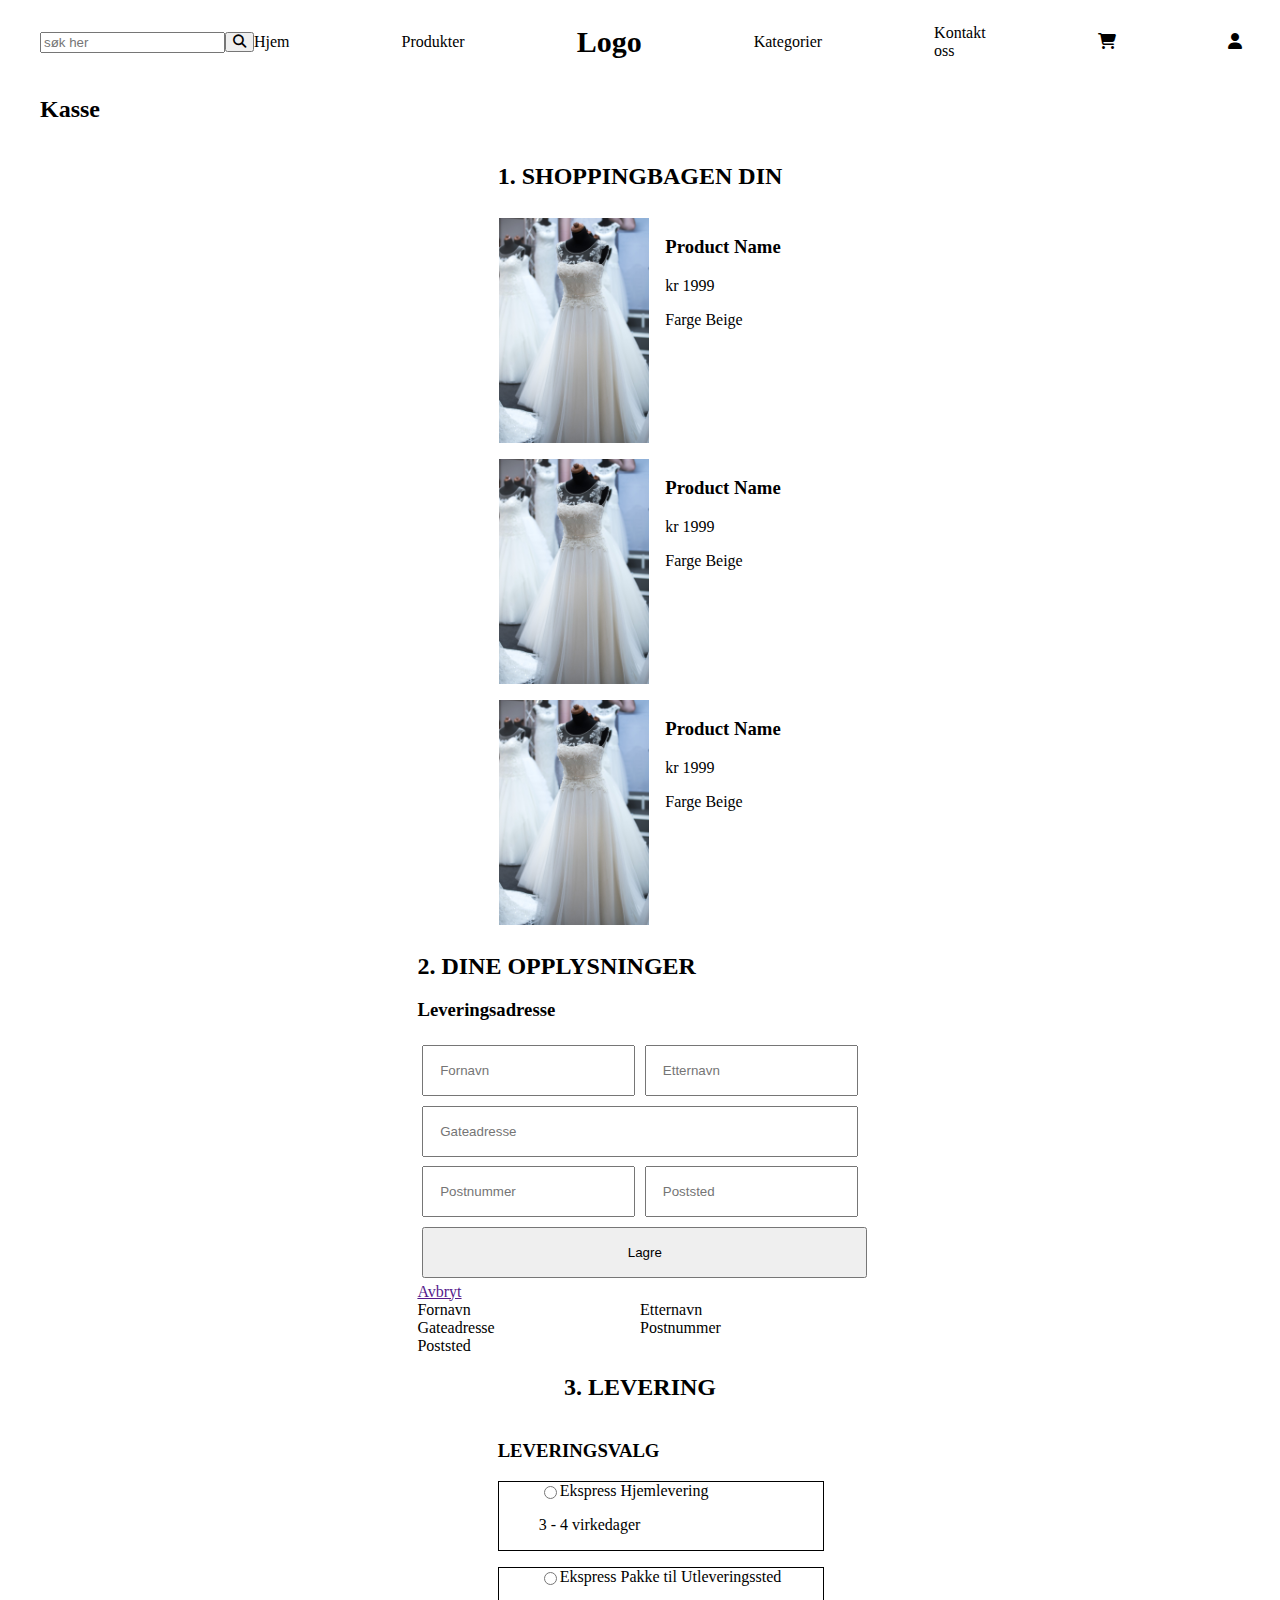
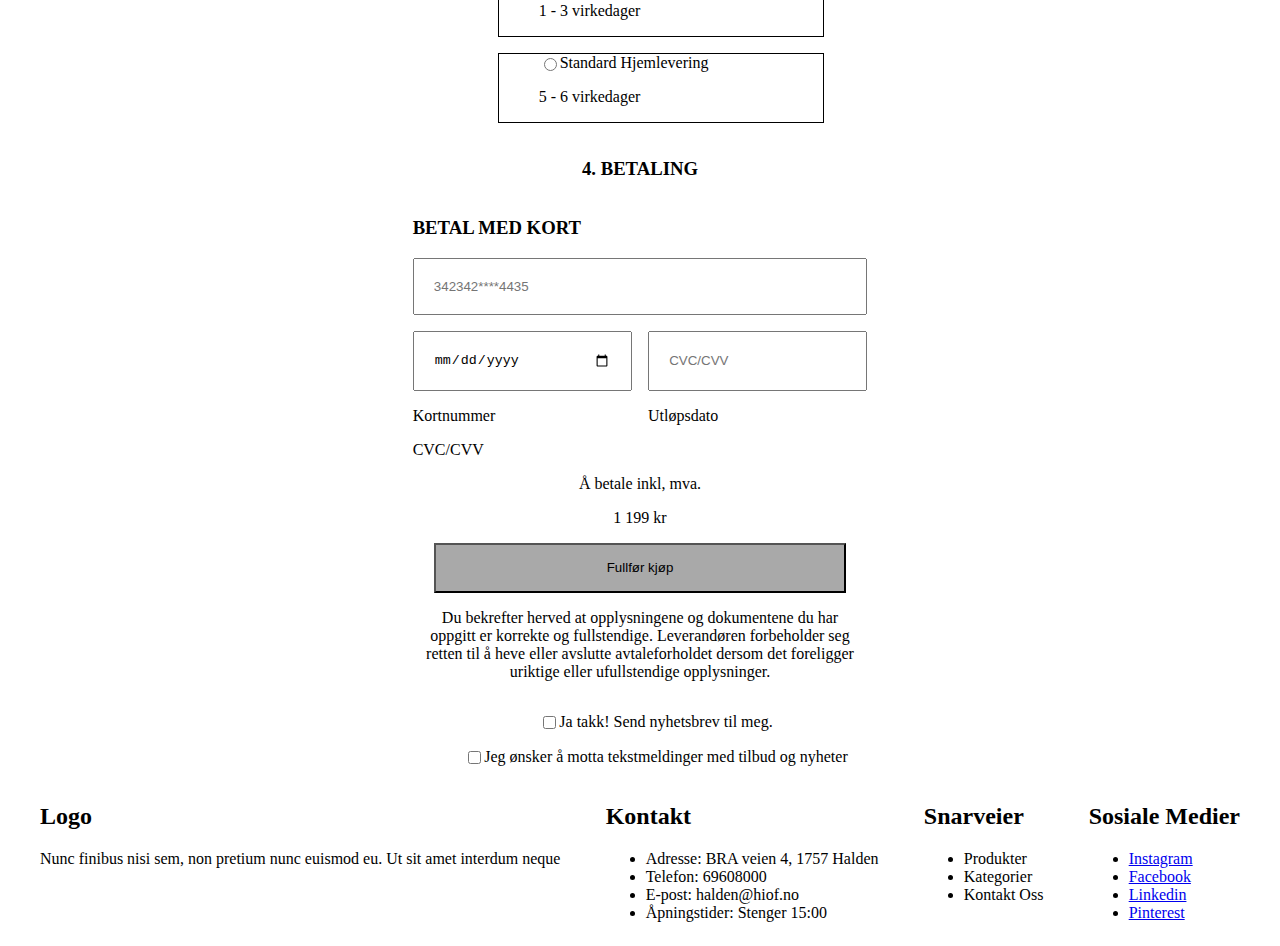
==== commit 3bc39e8d: "Endringer på grid og flexbox" ====
--- a/checkout.html
+++ b/checkout.html
@@ -10,6 +10,7 @@
     <link href="./ikoner/css/solid.css" rel="stylesheet">
 </head>
 <body>
+    <div class="grid-container">
     <header id="global-header">
         <nav>
             <form>
@@ -30,26 +31,32 @@
         </nav>
     </header>
     <main>
-        <section class="shopping-bag">
-            <h2>Kasse</h2>
-            <article>
-                <h2>1. SHOPPINGBAGEN DIN</h2>
+        <h2>Kasse</h2>
+            <section class="shopping-bag">
+            <h2>1. SHOPPINGBAGEN DIN</h2>
+            <article class="shopping-card">
                 <img src="./bilder/wedding-dress.jpg">
+                <section class="tekst">
                 <h3>Product Name</h3>
                 <p>kr 1999</p>
                 <p>Farge Beige</p>
+                </section>
             </article>
-            <article>
+            <article class="shopping-card">
                 <img src="./bilder/wedding-dress.jpg">
+                <section class="tekst">
                 <h3>Product Name</h3>
                 <p>kr 1999</p>
                 <p>Farge Beige</p>
+                </section>
             </article>
-            <article>
+            <article class="shopping-card">
                 <img src="./bilder/wedding-dress.jpg">
+                <section class="tekst">
                 <h3>Product Name</h3>
                 <p>kr 1999</p>
                 <p>Farge Beige</p>
+                </section>
             </article>
         </section>
         <section class="opplysninger">
@@ -58,16 +65,17 @@
                 <h3>Leveringsadresse</h3>
                 <form>
                     <input type="text" id="Fornavn" name="fornavn" placeholder="Fornavn">
-                    <label for="Fornavn"></label>
+                    <label for="Fornavn">Fornavn</label>
                     <input type="text" id="Etternavn" name="Etternavn" placeholder="Etternavn">
-                    <label for="Etternavn"></label>
+                    <label for="Etternavn">Etternavn</label>
                     <input type="text" id="Gateadresse" name="Gateadresse" placeholder="Gateadresse">
-                    <label for="Gateadresse"></label>
+                    <label for="Gateadresse">Gateadresse</label>
                     <input type="text" id="Postnummer" name="Postnummer" placeholder="Postnummer">
-                    <label for="Postnummer"></label>
+                    <label for="Postnummer">Postnummer</label>
                     <input type="text" id="Poststed" name="Poststed" placeholder="Poststed">
-                    <label for="Poststed"></label>
+                    <label for="Poststed">Poststed</label>
                     <input type="submit" value="Lagre" id="Lagre">
+                    <label for="Lagre"></label>
                     <a href="">Avbryt</a>
                 </form>
             </article>
@@ -78,13 +86,40 @@
             <article>
                 <h3>LEVERINGSVALG</h3>
                 <form>
-                    <!-- Avviker fra kurset, radio-->
-                    <input type="radio" id="Hjemlevering" name="Hjemlevering" value="Hjemlevering">
-                    <label for="Hjemlevering"><b>Ekspress Hjemlevering<b></label>
-                    <input type="radio" id="Utlevering" name="Utlervering" value="Utlevering">
-                    <label for="Hjemlevering"><b>Ekspress Pakke til Utleveringssted<b></label>
+                    <ul>
+                        <li>
+                            <label for="Hjemlevering">
+                            <input type="radio" id="Hjemlevering" name="Hjemlevering" value="Hjemlevering">
+                            Ekspress Hjemlevering
+                        </label>
+                        <p>3 - 4 virkedager</p>
+                        </li>
+                    </ul>
+                    <ul>
+                        <li>
+                            <label for="Utlevering">
+                            <input type="radio" id="Utlevering" name="Utlervering" value="Utlevering">
+                            Ekspress Pakke til Utleveringssted
+                        </label>
+                        <p>1 - 3 virkedager</p>
+
+
+                       
+                    </li>
+                    </ul>
+                    <ul>
+                        <li>
+                        <label for="Hjemlevering">
+                        
                     <input type="radio" id="Standard" name="Standard" value="Standard">
-                    <label for="Hjemlevering"><b>Standard Hjemlevering<b></label>
+                    Standard Hjemlevering
+                    </label>
+                    <p>5 - 6 virkedager</p>
+                        </li>
+                    </ul>
+                    
+                    
+                    </section>
                 </form>
             </article>
         </section>
@@ -105,15 +140,17 @@
                 <p>Å betale inkl, mva.</p>
                 <p>1 199 kr</p>
                 <button>Fullfør kjøp</button>
-                <p>Du bekrefter herved at opplysningene og dokumentene du har
-                    oppgitt er korrekte og fullstendige. Leverandøren forbeholder seg
-                    retten til å heve eller avslutte avtaleforholdet dersom det foreligger
+                <p>Du bekrefter herved at opplysningene og dokumentene du har<br>
+                    oppgitt er korrekte og fullstendige. Leverandøren forbeholder seg<br>
+                    retten til å heve eller avslutte avtaleforholdet dersom det foreligger<br>
                     uriktige eller ufullstendige opplysninger.</p>
-                <form>
+                <form class="nyhetsbrev">
+                    <label for="Nyhetsbrev" id="label-1">Ja takk! Send nyhetsbrev til meg.
                 <input type="checkbox" name="Nyhetsbrev" id="Nyhetsbrev">
-                <label for="Nyhetsbrev"><br>Ja takk! Send nyhetsbrev til meg.</label>
+                </label>
+                <label for="melding" id="label-2">Jeg ønsker å motta tekstmeldinger med tilbud og nyheter
                 <input type="checkbox" name="melding" id="melding">
-                <label for="melding">Jeg ønsker å motta tekstmeldinger med tilbud og nyheter</label>
+                </label>
                 </form>
             </article>
         </section>
@@ -156,6 +193,6 @@
         </nav>
         </section>
     </footer>
-    
+    </div>
 </body>
 </html>--- a/css/style.css
+++ b/css/style.css
@@ -1,7 +1,9 @@
-html{
-
-}
-
+
+.grid-container{
+    max-width: 1200px;
+    width: 100%;
+    margin: 0 auto;
+}
 #global-header{
     display: flex;
     flex-direction: column;
@@ -28,15 +30,16 @@
     height: 350px;
     background-color: gray;
     display: flex;
-    align-items: center;
-    flex-direction: column;
     align-items: end;
+    flex-direction: column;
     a{
+        align-items: end;
         background-color: white;
         padding: 1rem;
     }
 
     p{
+        align-items: end;
     }
 }
 
@@ -91,11 +94,17 @@
     display: flex;
     flex-direction: column;
     border: 2px solid black;
-    padding: 5rem;
-
+    padding: 6rem;
+    margin-bottom: 1rem;
+    align-items: flex-start;
 
     h3{
-        align-items: center;
+        margin: 0;
+    }
+
+    img{
+        width: 150px;
+        height: auto;
     }
     
 }
@@ -190,8 +199,8 @@
     }
 
     form > #Lagre{
-        height: 50px;
-        width: 75px;
+        height: auto;
+        width: 100%;
     }
 
 
@@ -204,21 +213,19 @@
 
     form label{
         display: flex;
+        flex-direction: row;
+    }
+}
+
+.betaling{
+    display: flex;
+    flex-direction: column;
+    flex-wrap: wrap;
+
+    form label{
+        display: flex;
+        flex-wrap: wrap;
         flex-direction: column;
-    }
-}
-
-.betaling{
-    display: flex;
-    flex-direction: column;
-    flex-wrap: wrap;
-
-    form label{
-        display: flex;
-        flex-wrap: wrap;
-        flex-direction: column;
-    
-
     }
 
     form input{
@@ -241,4 +248,325 @@
         flex-wrap: wrap;
         padding: 1rem;
     }
+}
+
+@media only screen and (min-width: 800px) {
+
+    #global-header{
+        display: flex;
+        flex-wrap: wrap;
+        flex-direction: row;
+        align-items: center;
+
+
+    nav{
+        display: flex;
+        flex-direction: row;
+        align-items: center;
+        justify-content: center;
+    }
+
+        form{
+            display: flex;
+            flex-direction: row;
+            
+        }
+
+        button{
+            display: flex;
+            flex-direction: row;
+            align-items: center;
+        }
+        
+        
+
+        nav ul{
+            display: flex;
+            flex-direction: row;
+            align-items: center;
+            justify-content: center;
+            margin-left: auto;
+            gap: 7rem;
+        }
+    }
+
+    .logo-section{
+        display: flex;
+        flex-direction: column;
+        flex-basis: 100%;
+    }
+
+    footer{
+        display: flex;
+        flex-wrap: wrap;
+        justify-content: space-between;
+    }
+
+    .sosiale-medier ul{
+        display: flex;
+        justify-content: space-around;
+        align-items: center;
+
+    }
+
+    
+    .populære-produkter{
+        display: flex;
+        flex-wrap: wrap;
+        gap: 1rem;
+
+    }
+
+    .produkt-kort{
+        display: flex;
+        flex-direction: column;
+        flex: 1 1 30%;
+        flex-basis: 33%;
+        box-sizing: border-box  ;
+        
+    }
+
+
+    .tre-valg{
+        display: flex;
+        flex-direction: row;
+        gap: 1rem;
+        width: 100%;
+
+
+    }
+
+
+    .lignende-produkter{
+        display: flex;
+        flex-wrap: wrap;
+        gap: 1rem;
+
+
+
+    article{
+        display: flex;
+        flex-direction: column;
+        flex: 1 1 30%;
+        flex-basis: 33%;
+        box-sizing: border-box  ;
+        max-width: 350px;
+    }
+
+
+
+    }
+
+    .container{
+        display: flex;
+        flex-grow: 0;
+    }
+
+    .wedding-dress{
+        display: grid;
+        grid-template-columns: auto auto auto;
+        grid-template-rows: auto auto;
+        max-width: 750px;
+        gap: 0.5rem;
+    
+
+    img{
+        height: 100%;
+        width: 100%;
+    }
+
+    .stor-bilde{
+        max-height: 600px;
+        grid-column: 1 / 4;
+        grid-row: 1;
+    }
+
+    .liten-bilde-1{
+        max-height: 250px;
+        max-width: 300px;
+        grid-column: 1;
+        grid-row: 2;
+    }
+
+    .liten-bilde-2{
+        grid-column: 2;
+        grid-row: 2;
+        max-height: 250px;
+        max-width: 300px;
+    }
+
+    .liten-bilde-3{
+        grid-column: 3;
+        grid-row: 2;
+        max-height: 250px;
+        max-width: 300px;
+    }
+
+}
+
+.shopping-bag{
+    display: flex;
+    align-items: center;
+}
+    
+    .shopping-card{
+        display: flex;
+        justify-content: center;
+        gap: 1rem;
+    }
+
+
+    .shopping-card img{
+        width: 150px;
+        height: auto;
+    }
+
+    .opplysninger{
+        justify-content: center;
+        
+
+    }
+
+    .opplysninger form{
+        display: grid;
+        grid-template-columns: repeat(2, 1fr);
+        width: 100%;
+
+    }
+
+    .opplysninger #Fornavn{
+        grid-column: 1;
+        grid-row: 1;
+
+    }
+
+    .opplysninger #Etternavn{
+        grid-column: 2;
+        grid-row: 1;
+    }
+
+
+    .opplysninger #Gateadresse{
+        grid-column: 1 / span 2;
+        grid-row: 2;
+    }
+
+    .opplysninger #Postnummer{
+        grid-column: 1;
+        grid-row: 3;
+    }
+
+    .opplysninger #Poststed{
+        grid-column: 2;
+        grid-row: 3;
+    }
+
+    .opplysninger #Lagre{
+        grid-column: 1 / span 2;
+        grid-row: 4;
+        width: 100px;
+        
+    }
+
+    .opplysninger a{
+        grid-column: 1 / span 2;
+        grid-row: 5;
+    }
+
+
+    .leveringsvalg{
+        align-items: center;
+        width: 100%;
+
+    }
+
+    .leveringsvalg .levering-kort-1{
+        display: flex;
+        flex-direction: row;
+        padding: 0.5rem;
+
+        width: 100%;
+        
+    }
+
+    .leveringsvalg .levering-kort-2{
+        display: flex;
+        flex-direction: row;
+        padding: 0.5rem;
+
+        width: 100%;
+    }
+
+    .leveringsvalg .levering-kort-3{
+        display: flex;
+        flex-direction: row;
+        padding: 0.5rem;
+        width: 100%;
+    }
+
+    .betaling {
+        display: flex;
+        align-items: center;
+    }
+
+
+    .betaling form{
+        display: grid;
+        grid-template-columns: repeat(2, 1fr);
+        width: 100%;
+        gap: 1rem
+    }
+
+
+    .betaling form #Kortnummer{
+        grid-column: 1 / span 2;
+        grid-row: 1;
+    }
+
+    .betaling form #Utløpsdato{
+        grid-column: 1;
+        grid-row: 2;
+    }
+
+    .betaling form #CVC{
+        grid-column: 2;
+        grid-row: 2;
+    }
+    
+    
+
+    .leveringsvalg ul{
+        border: 1px solid black;
+        list-style: none;
+        width: 100%;
+    }
+
+    .å-betale{
+        text-align: center;
+    }
+
+    .å-betale button{
+        width: 412.533px;
+        
+    }
+
+    .å-betale p{
+        text-align: center;
+    }
+
+    .nyhetsbrev{
+        display: flex;
+        flex-direction: column;
+    }
+    
+    .å-betale form > #label-1{
+        flex-direction: row-reverse;
+        justify-content: center;
+    }
+
+    .å-betale form > #label-2{
+        flex-direction: row-reverse;
+        justify-content: center;
+    }
+
 }